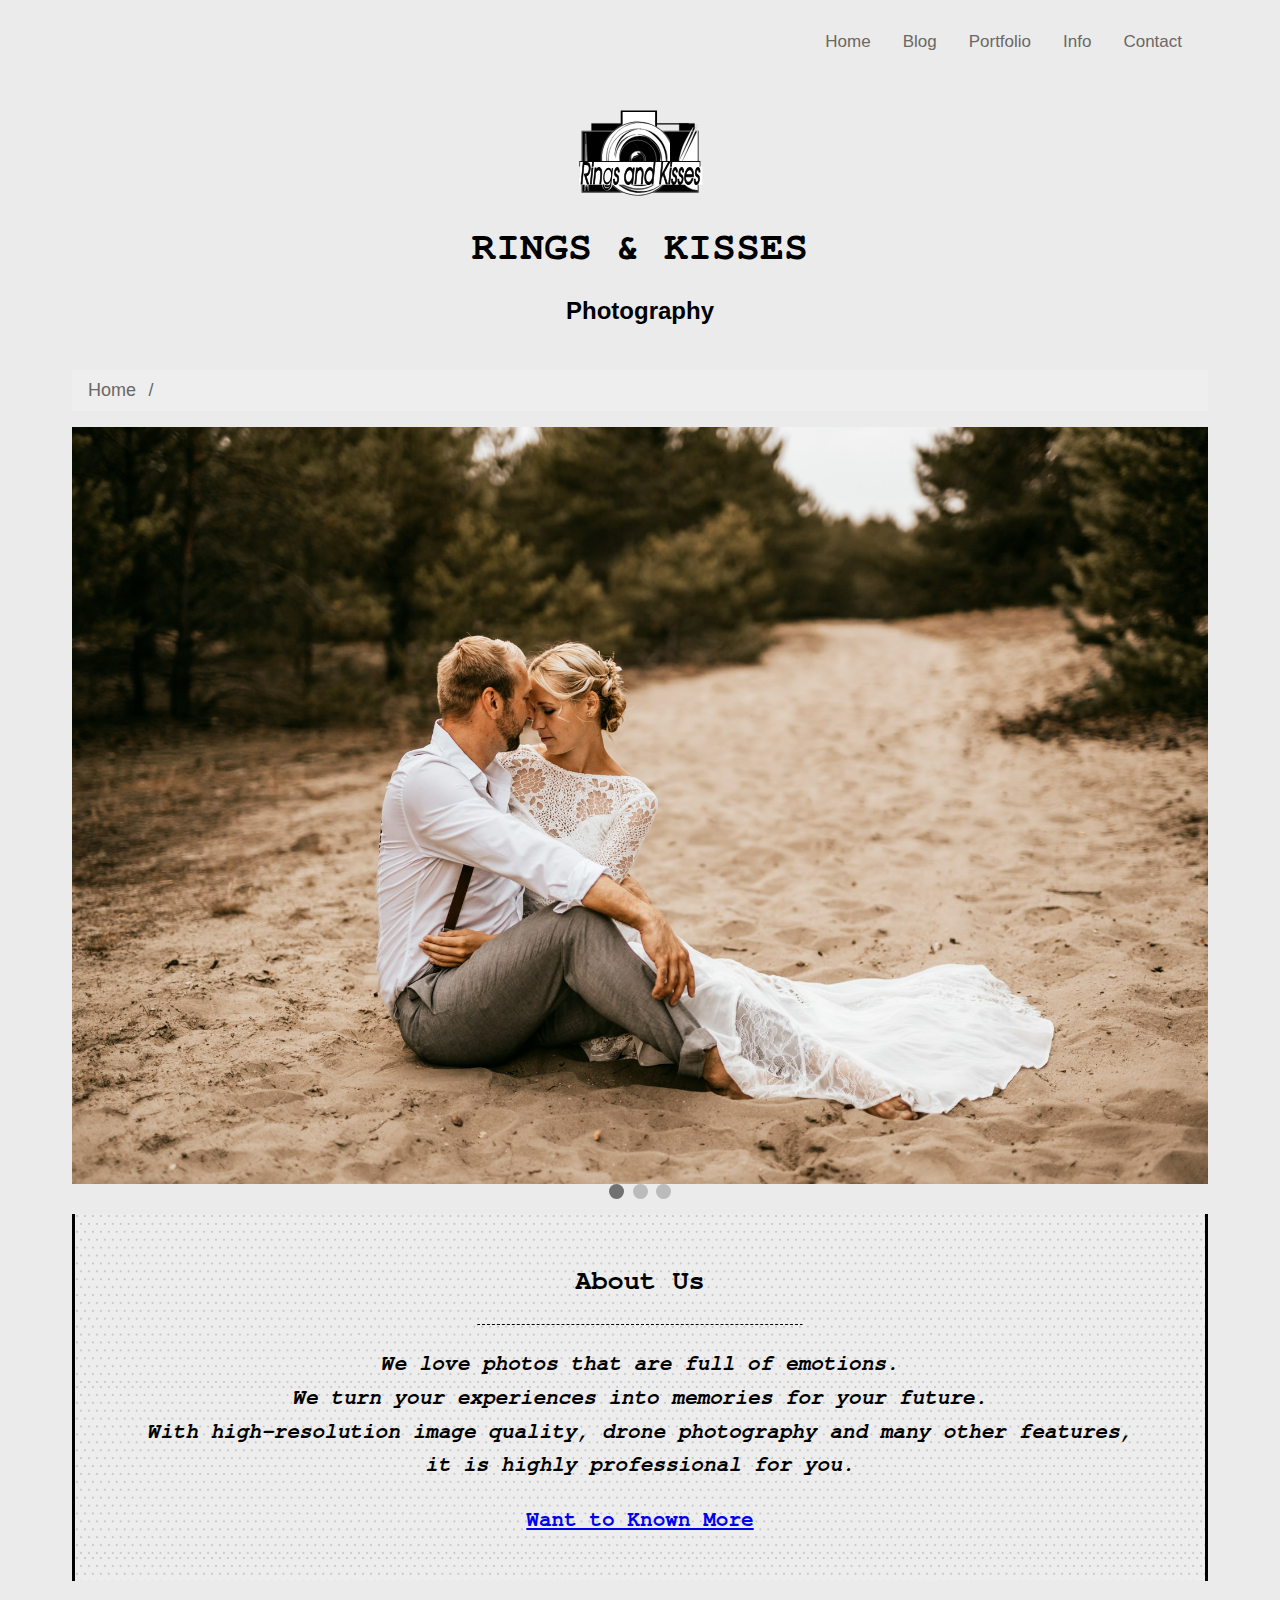
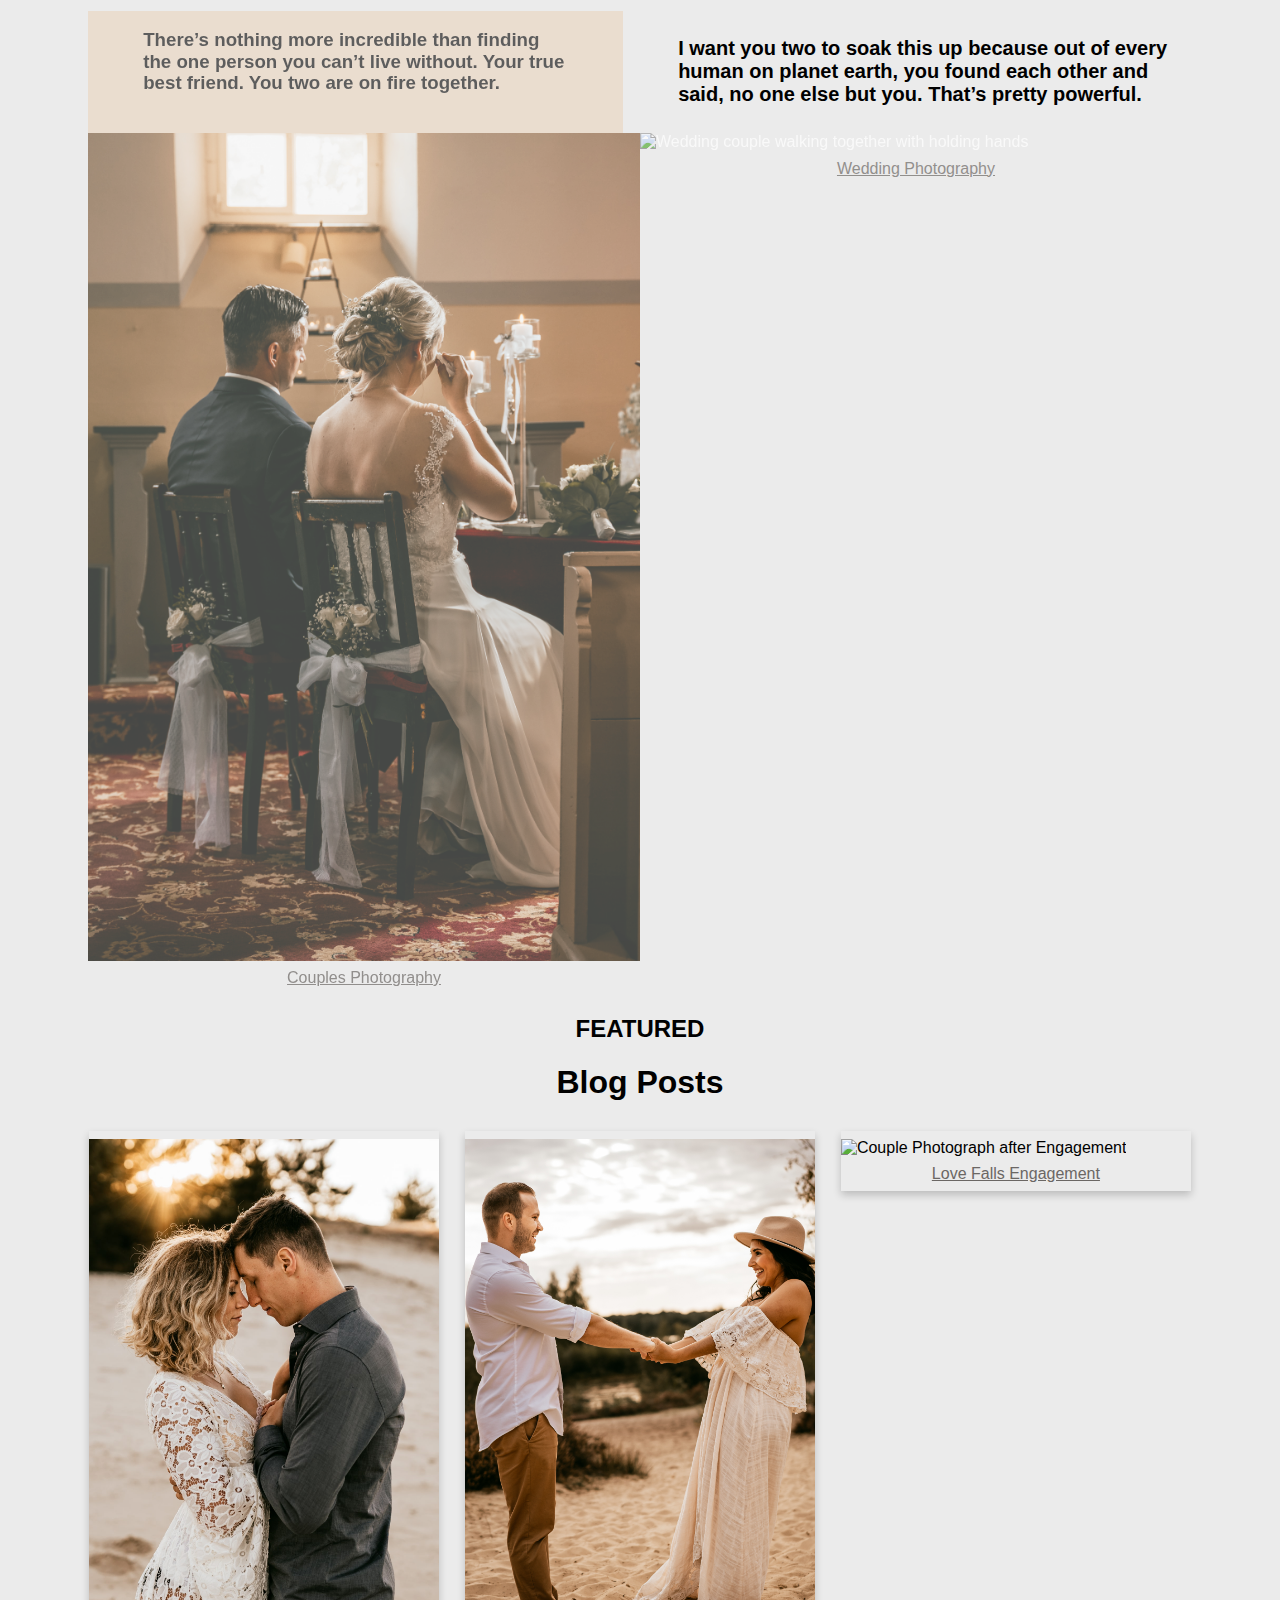
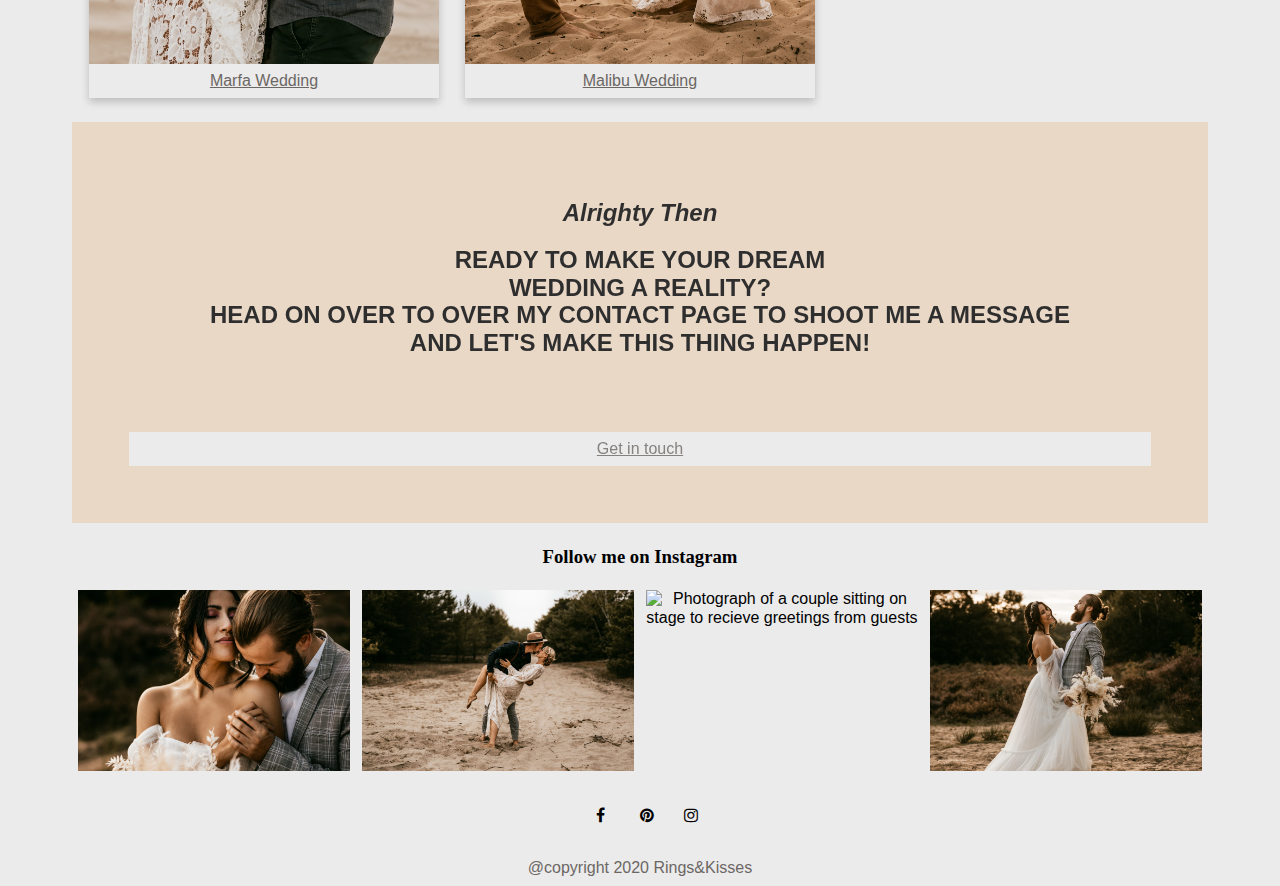
==== docs/index.html @ 9e011f21 "Update: index.html colour contrast aligned for AAA" ====
<!DOCTYPE html>
<html xmlns="http://www.w3.org/1999/xhtml" xmlns="http://www.w3.org/1999/html" xml:lang="en" lang="en">
<head>
    <title>Rings & Kisses - Capturing Photography for Weddings, Couples and Special Moments</title>
    <meta charset="UTF-8">
    <meta name="description" content="Rings & Kisses provide a high quality photographer service to capture weddings and special life moments.">
    <meta name="viewport" content="width=device-width, initial-scale=1">
    <link rel="stylesheet" href="style/style.css">
    <link rel="preconnect" href="https://fonts.gstatic.com">
    <link rel="stylesheet" href="https://cdnjs.cloudflare.com/ajax/libs/font-awesome/4.7.0/css/font-awesome.min.css">
    <link href="https://fonts.googleapis.com/css2?family=Dorsa&family=Satisfy&display=swap" rel="stylesheet">
    <script  type="text/javascript" src="scripts/script.js"></script>
    <link rel="apple-touch-icon" sizes="180x180" href="apple-touch-icon.png">
    <link rel="icon" type="image/png" sizes="32x32" href="favicon-32x32.png">
    <link rel="icon" type="image/png" sizes="16x16" href="favicon-16x16.png">
    <link rel="manifest" href="site.webmanifest">
    <meta name="msapplication-TileColor" content="#da532c">
    <meta name="theme-color" content="#ffffff">

</head>
<body>
<header>
    <nav id="nav" role="navigation">
        <ul class="top-nav" id="top-nav">
            <li><a href="javascript:void(0);" style="font-size:15px;" class="icon" onclick="myFunction()">&#9776;</a></li>
            <li><a href="index.html">Home</a></li>
            <li><a href="blog.html">Blog</a></li>
            <li><a href="portfolio.html" aria-haspopup="true">Portfolio</a>
                <ul class="dropdown">
                    <li><a href="wedding.html">Wedding Photography</a></li>
                    <li><a href="couple.html">Couples Photography</a></li>
                </ul>
            </li>
            <li><a href="#" aria-haspopup="true">Info</a>
                <ul class="dropdown">
                    <li><a href="about.html">About Us</a></li>
                    <li><a href="pricing.xhtml">Pricing</a></li>
                </ul>
            </li>
            <li><a href="contact.html" aria-haspopup="true">Contact</a>
                <ul class="dropdown" aria-label="submenu">
                    <li><a href="inquiry.html">Inquiry</a></li>
                    <li><a href="imprint.html">Imprint</a></li>
                </ul>
            </li>
        </ul>
    </nav>
    <div class="banner">
        <img src="images/logo.svg" alt="ringsandkisses logo" width="120" height="90">
            <h1>RINGS & KISSES</h1>
            <h2>Photography</h2>
    </div>
        </header>	
		
		  <ul class="breadcrumb">
  <li><a href="index.html">Home</a></li>
  <li></li>
  </ul> 
		
<div class="slideshow-container">
<div class="mySlides fade">
  <img src="images/slideshow/1.jpg" alt="Photograph of a couple sitting on a beach" style="width:100%" />
  <div class="text"></div>
</div>

<div class="mySlides fade">
  <img src="images/slideshow/2.jpg" alt="Photograph of a couple playing in romantic manner" style="width:100%" />
  <div class="text"></div>
</div>

<div class="mySlides fade">
  <img src="images/slideshow/3.jpg" alt="Happy photograph of a couple spending a time on a beach" style="width:100%" />
  <div class="text"></div>
</div>

</div>

<div style="text-align:center">
  <span class="dot"></span> 
  <span class="dot"></span> 
  <span class="dot"></span> 
</div>

    <div class="about-section">
        <h2>About Us</h2>
        <hr class="new2">
        <h3><em>We love photos that are full of emotions. <br/>
            We turn your experiences into memories for your future. <br/>
            With high-resolution image quality,
            drone photography and many other features, <br/>
            it is highly professional for you.</em></h3>
			<h3><a href="about.html">Want to Known More</a></h3>
    </div>

    <div class="container">
            <div class="item-h">
                <h3>There’s nothing more incredible than finding the one
				person you can’t live without. Your true best friend. You 
				two are on fire together.</h3>
            </div>

            <div class="item-i">
                <h4> I want you two to soak this up because out of every
				human on planet earth, you found each other and said, 
				no one else but you. That’s pretty powerful.</h4>
            </div>
     </div>

    <div class="container">
            <div class="item-b">
                    <img src="images/post09.jpg" alt="Newly wed couple sitting on dinner table" style="width:100%" />
					 <a class="button" href="couple.html">Couples Photography</a>
                </div>
            <div class="item-c">
                    <img src="images/post06.jpg" alt="Wedding couple walking together with holding hands" style="width:100%" />
					 <a class="button" href="wedding.html">Wedding Photography</a>
            </div>
    </div>
    

    <div class="post">
        <h2 >FEATURED</h2>
        <h1 >Blog Posts</h1>
<div class="row">
  <div class="column">
    <div class="card">
      <img src="images/couple5/post10.jpg" alt="Photograph of couple in Marfa Wedding" style="width:100%" />
      <div class="container">
       <a class="button" href="blog.html">Marfa Wedding</a>
      </div>
    </div>
  </div>

  <div class="column">
    <div class="card">
      <img src="images/couple2/post15-5.jpg" alt="Couple standing on a sand with holding hands." style="width:100%" />
      <div class="container">
        <a class="button" href="blog.html">Malibu Wedding</a>
      </div>
    </div>
  </div>
  
  <div class="column">
    <div class="card">
      <img src="images/wed_couple1/post03-3.jpg" alt="Couple Photograph after Engagement" style="width:100%" />
      <div class="container">
       <a class="button" href="blog.html">Love Falls Engagement</a>
      </div>
    </div>
  </div>
</div>

    </div>


     <div class="item-d">
            <h2> <em>Alrighty Then </em></h2>
            <h2 > READY TO MAKE YOUR DREAM <br/>WEDDING A REALITY? <br/> HEAD ON OVER TO OVER MY CONTACT PAGE TO SHOOT ME A MESSAGE <br/>AND LET'S MAKE THIS THING HAPPEN!</h2>
            <br/><br/><br/>
           <a class="button" href="inquiry.html" >Get in touch </a>
      </div>

<footer>
    <h3 id="text3" >Follow me on Instagram</h3>
    <div class="responsive">
        <div class="gallery">
            <img src="images/gallery/TF-web-DSC07641.jpg" alt="Romance between newly married couple" width="600" height="400">
        </div>
    </div>

    <div class="responsive">
        <div class="gallery">
            <img src="images/gallery/post05-1.jpg" alt="Groom is holding a bride and kisses on a beach" width="600" height="400">
        </div>
    </div>

    <div class="responsive">
        <div class="gallery">
            <img src="images/gallery/post11.jpg" alt="Photograph of a couple sitting on stage to recieve greetings from guests" width="600" height="400">
        </div>
    </div>

    <div class="responsive">
        <div class="gallery">
            <img src="images/gallery/TF-web-DSC07487.jpg" alt="Photograph of a newly married couple standing on a beach with flowers in grooms hand " width="600" height="400">
        </div>
    </div>
    <div class="clearfix"></div>
        <p>
            <a class="fa fa-facebook"></a>
            <a class="fa fa-pinterest"></a>
            <a class="fa fa-instagram"></a>
        </p>
		<div class="copyright">
 <a href="privacy.html">@copyright 2020 Rings&amp;Kisses</a>
</div>
</footer>
<script>
    let slideIndex = 0;
    showSlides();
</script>
</body>
</html>
---- docs/style/style.css ----
* {
    box-sizing: border-box;
}

/* Style the body */
body {
    font-family: 'Playfair Display', serif;
    background-color:#ebebeb;
    padding-left: 4em;
    padding-right: 4em;
    line-height: 1.15;
}

/* Breadcrumb */

ul.breadcrumb {
  padding: 10px 16px;
  list-style: none;
  background-color: #eee;
}
ul.breadcrumb li {
  display: inline;
  font-size: 18px;
}
ul.breadcrumb li+li:before {
  padding: 8px;
  color: #6b6764;
  content: "/\00a0";
}
ul.breadcrumb li a {
  color: #6b6764;
  text-decoration: none;
}
ul.breadcrumb li a:hover {
  color: black;
  text-decoration: underline;
}


/* Navigtion */

nav a {
    color: #6b6764;
    text-decoration: none;
}


.top-nav {
    background-color: transparent;
    color: black;
    list-style: none;
    margin: 0;
    padding-left: 0;
}
.top-nav {
    float: right;
}
.top-nav li {
    display: block;
    color: #6b6764;
    text-align: center;
    padding: 14px 16px;
    text-decoration: none;
    font-size: 17px;
    margin: 0;
    float: left;
    transition-duration: 0.5s;
    overflow: hidden;
}

nav ul li:hover,
nav ul li:focus-within {
    background-color: lightgray;
    color: black;
    cursor: pointer;
}
nav a:hover,
nav a:focus-within {
    color: inherit;
    cursor: pointer;
}

nav li:focus-within a {
    color: inherit;
    outline: none;
}

.dropdown {
    overflow: hidden;
    display: none;
    transition: all 0.5s ease;
    position: absolute;
    background-color:#ebebeb;
    min-width: 160px;
    box-shadow: 0 8px 16px 0 rgba(0,0,0,0.2);
    padding: 0;
    z-index: 1;
    margin-top: 14px;
}


.top-nav li:hover > ul,
.top-nav li:focus-within > ul,
.dropdown li:hover,
.dropdown li:focus {
    visibility: visible;
    display: block;
}

.dropdown li {
    clear: both;
    width: 100%;
}


a.icon {
    float: right;
    display: none;
}

@media screen and (max-width: 600px) {
    .top-nav li:not(:first-child), .dropdown  {
    display: none;

  }
   .top-nav a.icon {
    display: block;
  }
}

@media screen and (max-width: 600px) {
    .top-nav.responsive li:first-child {
        float: right;
        width: auto;
    }
    .top-nav.responsive {
        display: block;
        position: center;
        width: 100%;
    }

    .top-nav.responsive .icon {
        display: flex;
        float: right;
        top: 0;
    }

    .top-nav.responsive {
        visibility: visible;
        margin-bottom: 20%;
    }

    .top-nav.responsive li .dropdown,
    .top-nav.responsive li {
        visibility: visible;
        left: 0;
        width: 100%;
        position: relative;
    }

    .top-nav.responsive li,
    .top-nav.responsive .dropdown li:focus,
    .top-nav.responsive .dropdown li:focus-within {
        display: block;
    }

    .top-nav.responsive li ul.dropdown li {
        display: block;
        flex-wrap: wrap;
        flex-flow: column;
        width: 100%;
    }

    nav {
        margin-bottom: 25px;
        padding-bottom: 20px;
    }


    header .banner {
        display: block;
    }

}

/* Header/logo Title */
header {
    background-repeat: no-repeat;
    background-size: cover;
    padding: 10px;
    text-align: center;
    color: black;
}
.banner{
    margin-top: 8%;
    display: block;
    flex-flow: column;
    align-content: center;
    overflow: visible;
}
.banner img{
    display: block;
    margin-left: auto;
    margin-right: auto;
    width: 100%;
}
/* Header/Blog Title */
.header {
  padding: 10px;
  font-size: 25px;
  text-align: center;
  background-color:#ead4be;
	opacity:0.3;
}

#text{
    position: relative;
    padding: 20px;
    font-family: Georgia, serif;
}

#text1{
    position: relative;
}

#text2{
    position: relative;
    padding:10px;
    font-family: 'Courier New', monospace;
    line-height: 1.6;
}

#text3{
    position: relative;
    font-family: Georgia, serif;
    line-height: 1.6;
	 color:black;
    text-align:center;
}


/* Increase the font size of the heading */
header h1 {
    font-size: 40px;
    font-family: FreeMono, monospace;
}

header h3 {
    font-family: Georgia, serif;
}


/* slideshow */

* {box-sizing: border-box;}
body {font-family: Verdana, sans-serif;}
.mySlides {display: none;}
img {vertical-align: middle;}

/* Slideshow container */
.slideshow-container {
  max-width: 100%;
  position: relative;
  margin: auto;
}

/* Caption text */
.text {
  color: #f2f2f2;
  font-size: 15px;
  padding: 8px 12px;
  position: absolute;
  bottom: 8px;
  width: 100%;
  text-align: center;
}

/* Number text (1/3 etc) */
.numbertext {
  color: #f2f2f2;
  font-size: 12px;
  padding: 8px 12px;
  position: absolute;
  top: 0;
}

/* The dots/bullets/indicators */
.dot {
  height: 15px;
  width: 15px;
  margin: 0 2px;
  background-color: #bbb;
  border-radius: 50%;
  display: inline-block;
  transition: background-color 0.6s ease;
}

.active {
  background-color: #717171;
}

/* Fading animation */
.fade {
  -webkit-animation-name: fade;
  -webkit-animation-duration: 1.5s;
  animation-name: fade;
  animation-duration: 1.5s;
}

@-webkit-keyframes fade {
  from {opacity: .4} 
  to {opacity: 1}
}

@keyframes fade {
  from {opacity: .4} 
  to {opacity: 1}
}

/* On smaller screens, decrease text size */
@media only screen and (max-width: 300px) {
  .text {font-size: 11px}
}

/* --------*/
.about-section {
    margin-top:10px;
    text-align: center;
    color: black;
    font-family: FreeMono, monospace;
    align-content: space-evenly;
    position: relative;
    line-height: 1.6;
    font-size:18px;
    border-right-style: solid;
    border-left-style: solid;
    padding:2%;
    margin-bottom:30px;
}
.about-section::after {
    content: "";
    background-image: url("../images/dots.jpg");
    background-repeat: repeat;
    width: 100%;
    height: 100%;
    opacity: 0.2;
    top: 0;
    left: 0;
    bottom: 0;
    right: 0;
    position: absolute;
    z-index: -1;
}
hr.new2 {
    border-top: 1px dashed black;
    width:30%;
}
.about-section h1{
    font-family: 'Courier New', monospace;
    font-size:60px;
}


.about{
    text-align: center;
    color: black;
    font-family: FreeMono, monospace;
	align-content: space-evenly;
     position: relative;
	  line-height: 1.6;
	  font-size:18px;
	  border-right-style: solid;
	  border-left-style: solid;
	   background-repeat:no-repeat;
	   opacity:0.3;
	   padding:20px;
	   margin-bottom:30px;
}
.about h1{
	 font-family: 'Courier New', monospace;
	 font-size:60px;
}


/* --------*/

.container{
    padding:2%;
    display: flex;
    position: relative;
    max-width: 100%;
}

.item-h{
    position:relative;
    padding-left:5%;
    padding-right:5%;
    background-color:#ead4be;
	opacity:0.6;
	color: black;
}

.item-i{
    position:relative;
    padding-left:5%;
    font-size:20px;
	color: black;
}

.item-b {
    opacity:70%;
    background-size: 100%;
    width:100%;
	color:white;
}

.item-c {
    opacity:70%;
    background-size: 100%;
    width:100%;
	color:white;
}

.item-b .btn {
  position: relative;
  top:-10%;
  left: 50%;
  transform: translate(-50%, -50%);
  -ms-transform: translate(-50%, -50%);
  background-color: transparent;
  color: white;
  font-size: 16px;
  padding: 12px 28px;
  border: none;
  cursor: pointer;
  border-radius: 5px;
  text-align: center;
}

.item-c .btn {
  position: relative;
  top:-10%;
  left: 50%;
  transform: translate(-50%, -50%);
  -ms-transform: translate(-50%, -50%);
  background-color: transparent;
  color: #ebebeb;
  font-size: 16px;
  padding: 12px 28px;
  border: none;
  cursor: pointer;
  border-radius: 5px;
  text-align: center;
}

.container .btn:hover {
  background-color: black;
}

/* ---POST-----*/
.post h1{
	text-align:center;
}

.post h2{
	text-align:center;
}

.column {
  float: left;
  width: 33.3%;
  margin-bottom: 16px;
  padding: 0 8px;
}

/* Create two unequal columns that floats next to each other */
/* Left column */
.leftcolumn {   
  float: left;
  width: 75%;
}

/* Right column */
.rightcolumn {
  float: left;
  width: 25%;
  padding-left: 20px;
}

.column-a {
  float: left;
  width: 50%;
  margin-bottom: 16px;
  padding: 0 8px;
}

/* full column */
.fullcolumn {
  float: left;
  width: 100%;
  padding-left: 20px;
}


.card {
  box-shadow: 0 4px 8px 0 rgba(0, 0, 0, 0.2);
  margin: 8px;
}

/* Add a card effect for articles */
.card-a {
   background-color: transparent;
   padding: 20px;
   text-align:center;
}
.container {
  padding: 0 16px;
}

.container::after, .row::after {
  content: "";
  clear: both;
  display: table;
}
/* Clear floats after the columns */
.row:after {
  content: "";
  display: table;
  clear: both;
}
.button {
  border: none;
  outline: 0;
  display: inline-block;
  padding: 8px;
  color: #6b6764;
  background-color: #ebebeb;
  text-align: center;
  cursor: pointer;
  width: 100%;
}

.button:hover {
  background-color: black;
  color:white
}
a .button:focus,
a .button:visited{
    background-color: black;
    color: white;
}

@media screen and (max-width: 650px) {
  .column {
    width: 100%;
    display: block;
  }
}
/* Responsive layout - when the screen is less than 800px wide, make the two columns stack on top of each other instead of next to each other */
@media screen and (max-width: 800px) {
  .leftcolumn, .rightcolumn {   
    width: 100%;
    padding: 0;
  }
}

/* -----Conatct section---*/
.item-d{
    color:black;
    position:relative;
    padding: 5%;
    opacity: 0.8;
    background-color:#ead4be;
    width:100%;
    justify-content:center;
    max-width: 100%;
}
.item-d h2 {
	text-align:center;
}
.item-d .btn {
    position: relative;
    top: 50%;
	left:50%;
    transform: translate(-50%, -50%);
    -ms-transform: translate(-50%, -50%);
    background-color: #ebebeb;
    color: white;
    padding: 12px 24px;
    border: none;
    cursor: pointer;
    border-radius: 5px;
    text-align: center;
}

.item-d .btn:hover {
    background-color: transparent;
}

/* --------*/


div.gallery {
    --border: 1px solid #ccc;
}


div.gallery img {
    width: 100%;
    height: auto;
}

div.desc {
    padding: 15px;
    text-align: center;
}

* {
    box-sizing: border-box;
}

.responsive {
    padding: 0 6px;
    float: left;
    width: 24.99999%;
}

@media only screen and (max-width: 700px) {
    .responsive {
        width: 49.99999%;
        margin: 6px 0;
    }
}

@media only screen and (max-width: 500px) {
    .responsive {
        width: 100%;
    }
}

.clearfix:after {
    content: "";
    display: table;
    clear: both;
}

footer {
    text-align: center;
    color: black;
}

.fa {
    padding: 20px;
    font-size: 30px;
    width: 20px;
    text-align: center;
    text-decoration: none;
}

.fa:hover {
    opacity: 0.7;
}

.fa-facebook {
    color: black;
}

.fa-instagram {
    color: black;
}

.fa-pinterest {
    color: black;
}

/* --------*/

/* pricing */
/* Pricing box main display settings  */

.pricing-box-container {
    display: flex;
    justify-content: center;
    flex-wrap: wrap;
}

h5,h6, .pricing-box-container p{
    text-align: center;
}
h5{
}

.pricing-box {
    flex: 1;
    padding: 0 15px 15px;
    margin: 2%;
    min-width: 200px;
    max-width: 250px;
    border-color: transparent;
    z-index: 1;
}
.pricing-box:nth-child(4n+1) {
    background-image: linear-gradient(#ffffff, #e5b2a0) ;
}

.pricing-box:nth-child(4n+2), .price:nth-child(4n+2){
    background-image: linear-gradient(#ffffff, #e5e3e3);
}
.pricing-box:nth-child(4n+3) {
    background-image: linear-gradient(#ffffff, #fdddaf);
}
.pricing-box:nth-child(4n+4) {
    background-image: linear-gradient(#ffffff, #f8cecd);
}
.pricing-box h5 {
    text-transform: uppercase;
}
.pricing-box h6 {
    text-transform: uppercase;
    font-weight: bold;
    font-size: 1rem;
}

.price {
    margin: 24px 0;
    font-size: 36px;
    font-weight: 900;
    color: black;
}

.price sub, .price sup {
    font-size: 16px;
    font-weight: 100;
}

.features-list {
    padding: 0;
    list-style-type: none;
}

.features-list li {
    font-weight: 100;
    padding: 12px 0;
}

.features-list li:not(:last-of-type) {
    border-bottom: 1px solid rgba(0, 0, 0, 0.1);
}
.btn-primary:hover {
    box-shadow: 0 2px 15px 0 rgba(0,0,0,0.5);
    transform: translateY(-3px);
}

.pricing-box-bg-image {
    background-size: cover;
    background-position: center center;
    color: #ffffff;
}

.pricing-box-bg-image .features-list li {
    border-bottom-color: rgba(255, 255, 255, 1);
}

.pricing-box-bg-image .btn-primary {
    background-color: #ffffff;
    color: #000;
}
.inquiry-main{
    display: flex;
    flex-wrap: wrap;
    flex-direction: row;
    width: 100%;
    padding: 2px;
    margin: 2px;
    justify-content: center;
    align-content: space-evenly;
}
.inquiry-form{
    flex-direction: column;
    width: 40%;
    padding: 20px;
}
.inquiry-img img .column{
    padding: 0;
    width: 100%;
    height: 100%;
}
@media screen and (max-width: 700px) {
    .inquiry-img img .column{width: 70%;
        flex: fit-content}
    .inquiry-form { width: fit-content;
        height: 30%}
}

input, textarea{
    font-family: inherit;
    box-shadow: none !important;
    border: none;
    width: 100%;
    border-bottom: black solid 1px;
    background-color: inherit;
    text-align: left;
}

.inquiry-main button {
    background-color: inherit;
    border: solid darkgray 1px;
}
.form-control {
    text-align: left;
}
.copyright {
   position: relative;
   left: 0;
   bottom: 0;
   width: 100%;
   background-color: transparent;
   color: #6b6764;
   text-align: center;
   text-decoration: none;
}

.copyright a:link, a:visited {
  color: #6b6764;
  text-align: center;
  text-decoration: none;
  display: inline-block;
}

.row {
  display: -ms-flexbox; /* IE10 */
  display: flex;
  -ms-flex-wrap: wrap; /* IE10 */
  flex-wrap: wrap;
  padding: 0 4px;
}

/* Create four equal columns that sits next to each other */
.column {
  -ms-flex: 33.33%; /* IE10 */
  flex: 33.33%;
  max-width: 33.33%;
  padding: 0 5px;
}

.column img {
  margin-top: 8px;
  vertical-align: middle;
  width: 100%;
}

/* Responsive layout - makes a two column-layout instead of four columns */
@media screen and (max-width: 800px) {
  .column {
    -ms-flex: 50%;
    flex: 50%;
    max-width: 50%;
  }
}

/* Responsive layout - makes the two columns stack on top of each other instead of next to each other */
@media screen and (max-width: 600px) {
  .column {
    -ms-flex: 100%;
    flex: 100%;
    max-width: 100%;
  }
}
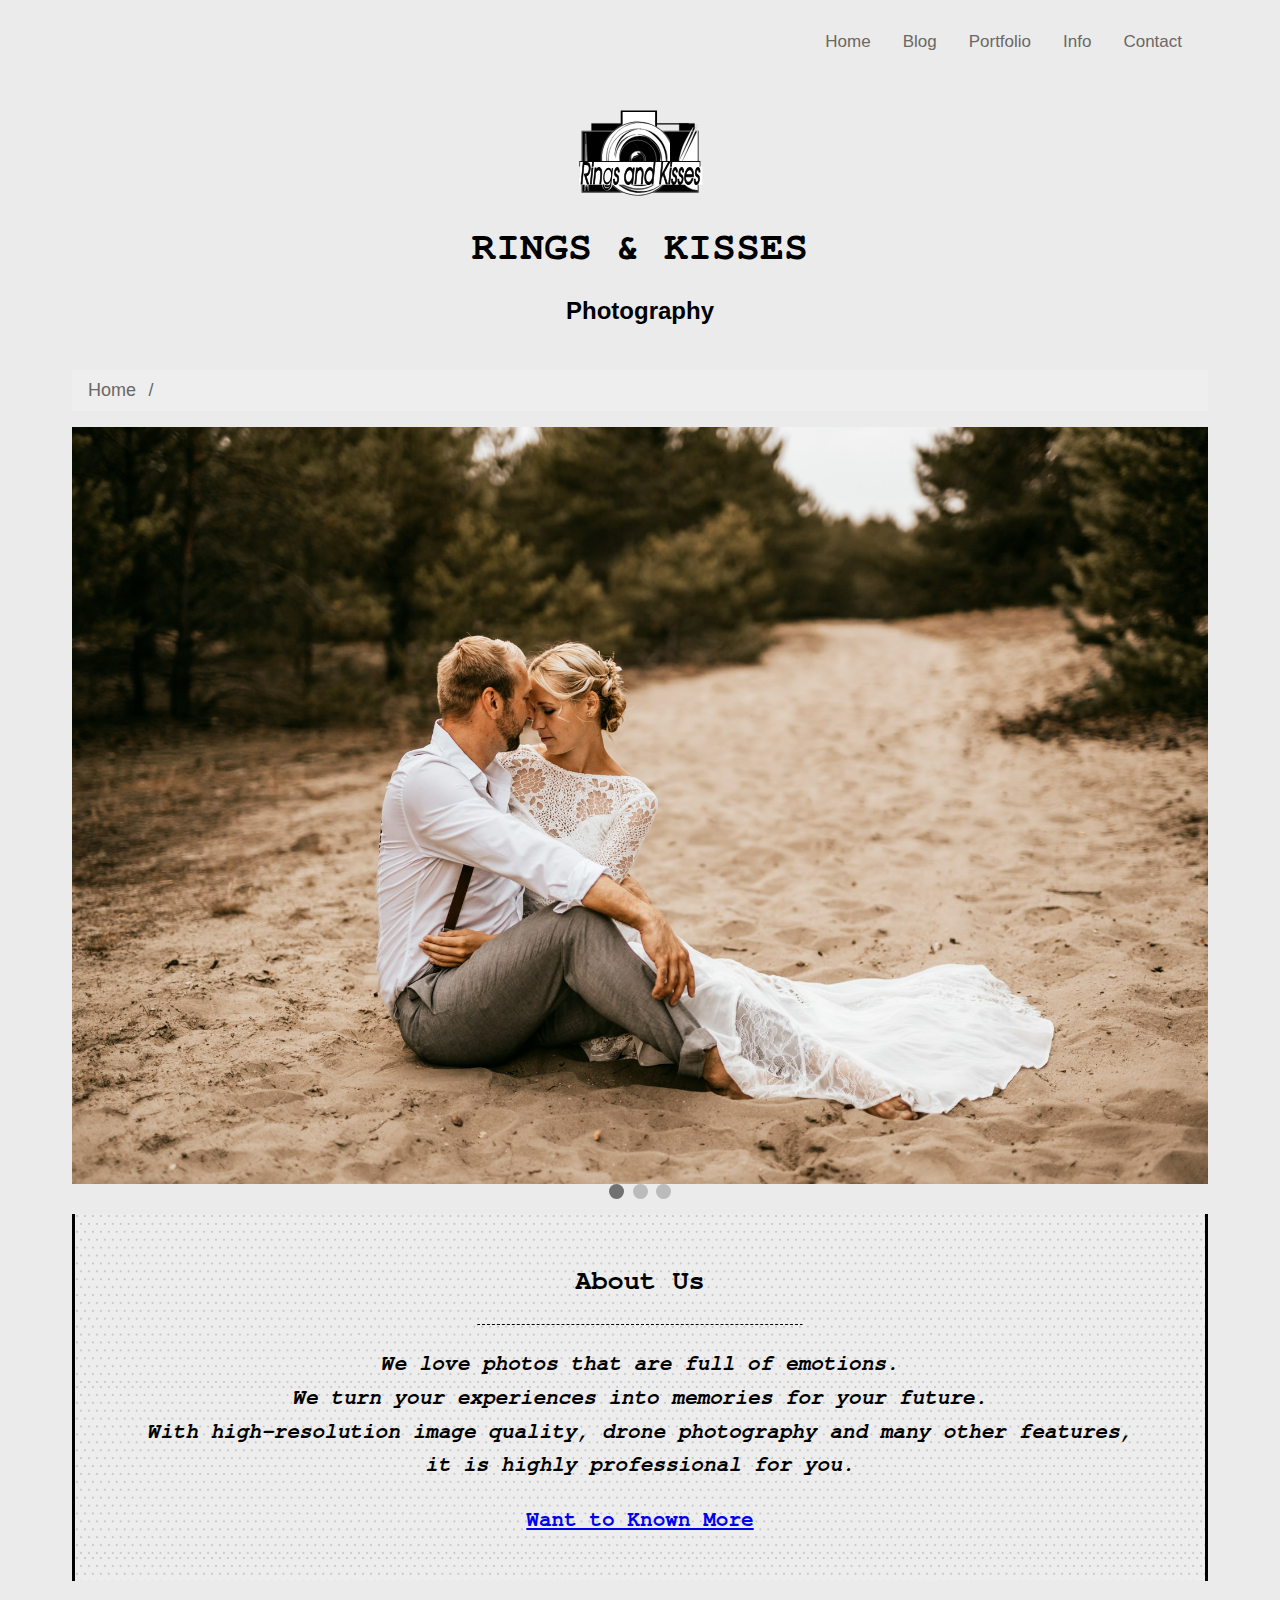
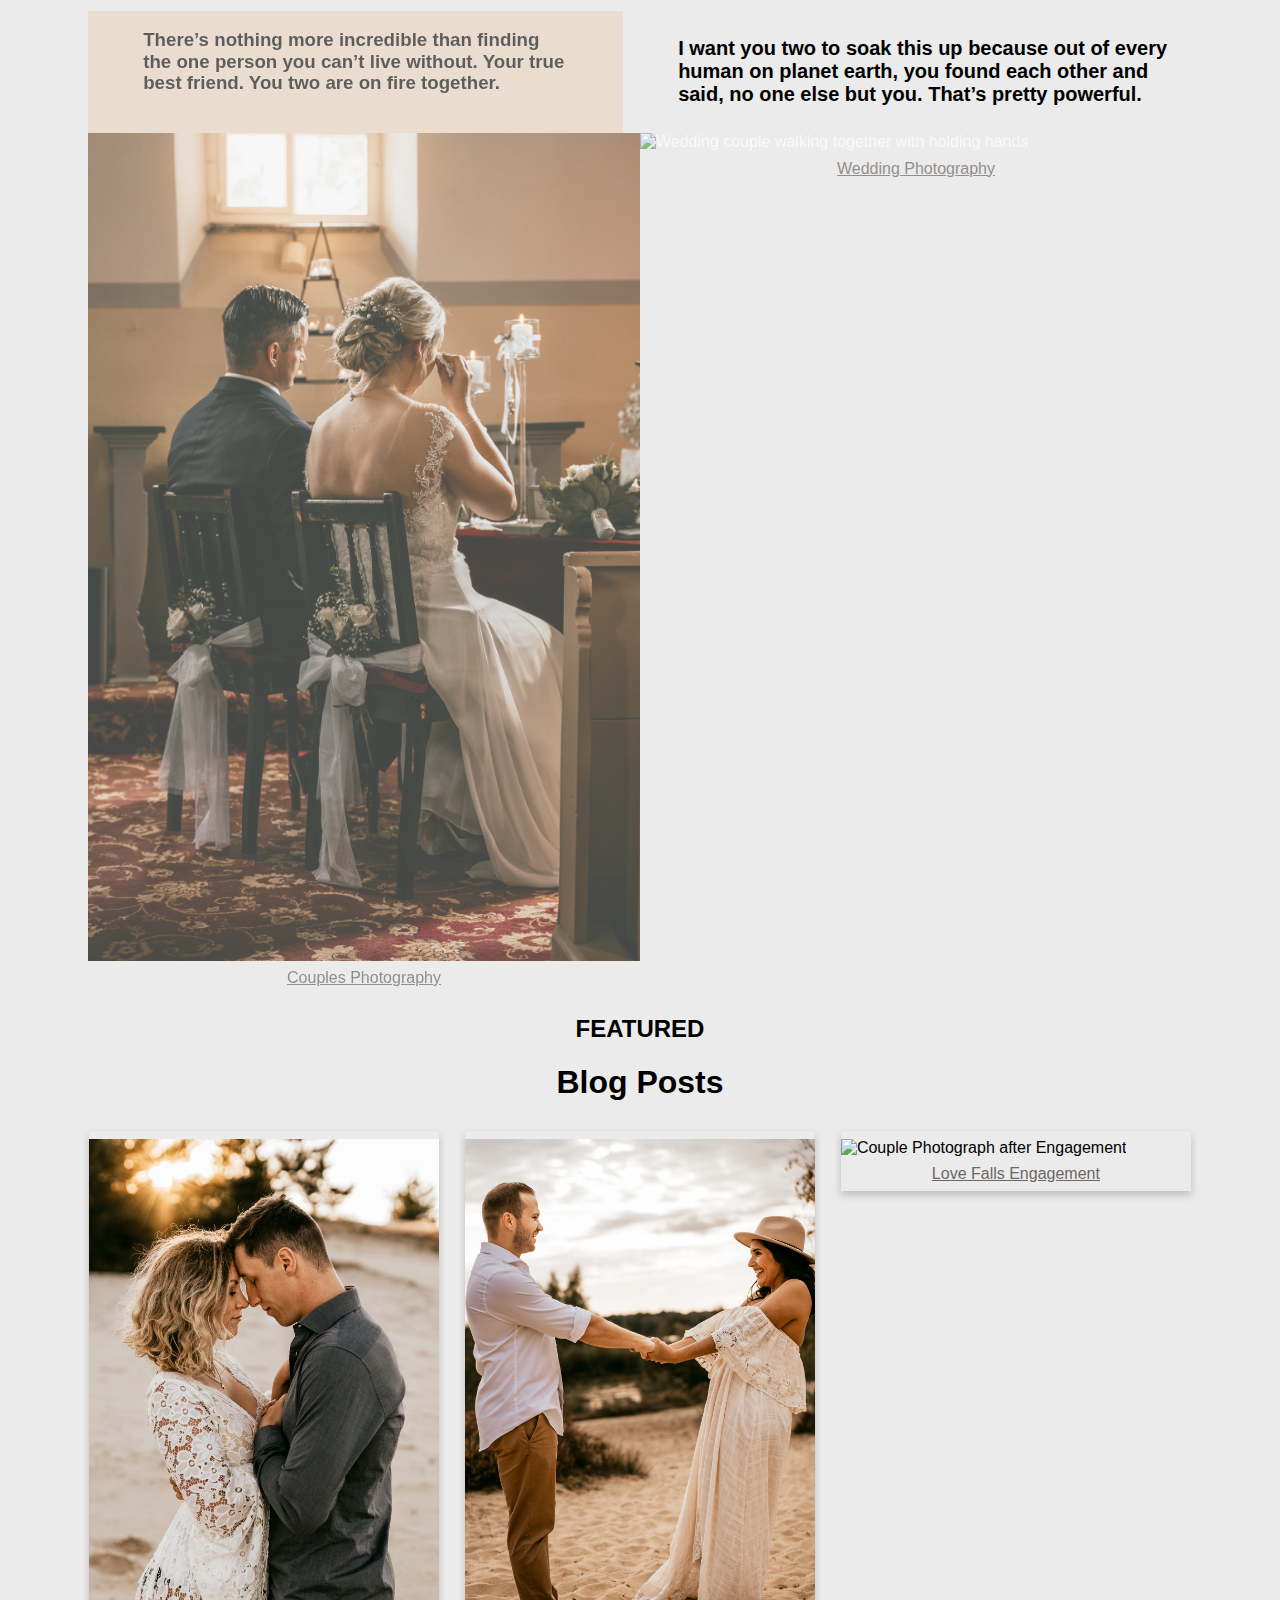
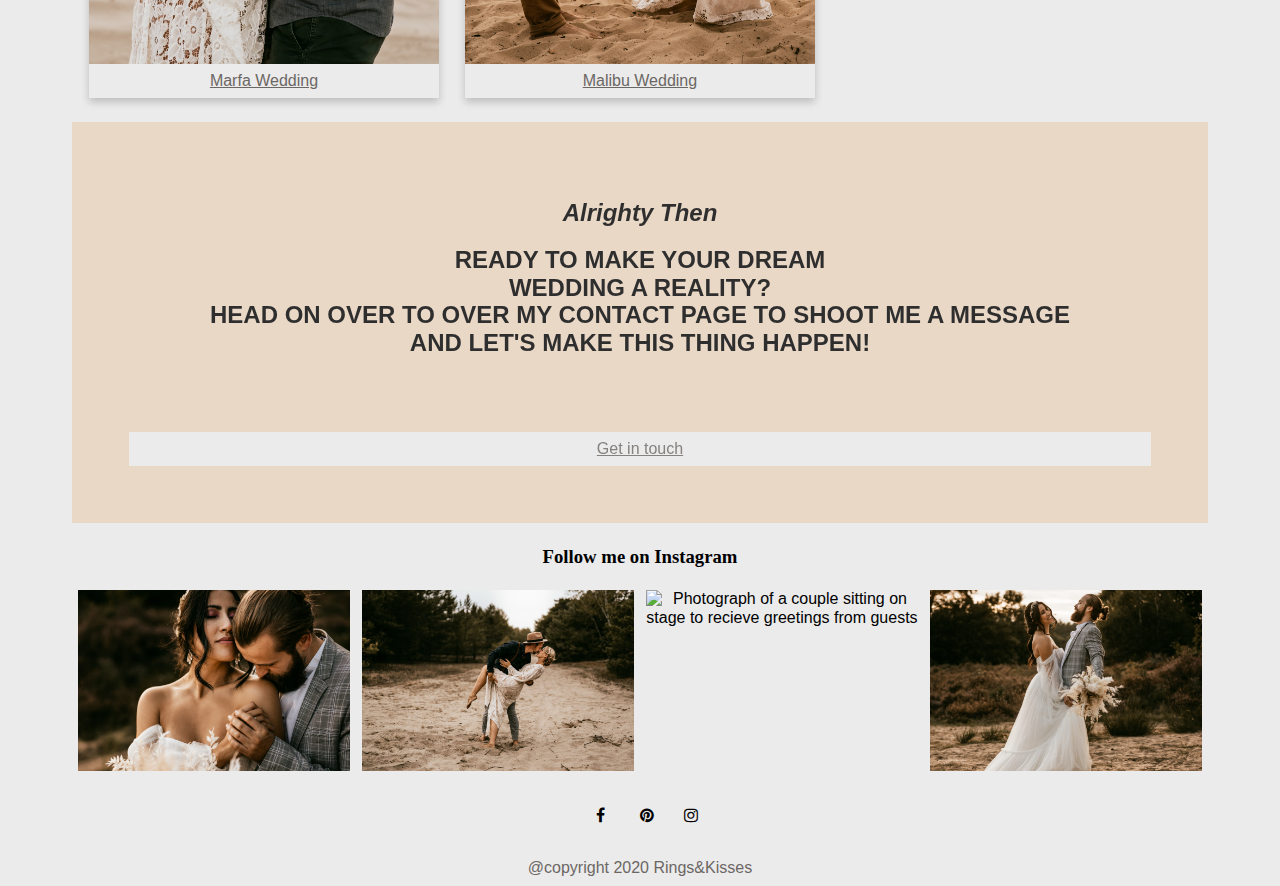
==== commit f67cdd27: "add schema.org" ====
--- a/docs/index.html
+++ b/docs/index.html
@@ -16,7 +16,24 @@
     <link rel="manifest" href="site.webmanifest">
     <meta name="msapplication-TileColor" content="#da532c">
     <meta name="theme-color" content="#ffffff">
-
+    <!-- JSON-LD markup generated by Google Structured Data Markup Helper. -->
+    <script type="application/ld+json">
+        {
+            "@context" : "http://schema.org",
+            "@type" : "LocalBusiness",
+            "name" : "RINGS & KISSES",
+            "image" : "https://it-craftsman.github.io/ringsandkisses/images/logo.svg",
+            "telephone" : [ "+49 2394 96023", "0152 353 63 76" ],
+            "email" : "muster@musteremail.de",
+            "address" : {
+                "@type" : "PostalAddress",
+                "streetAddress" : "Musterstrasse 14 Old Market",
+                "addressLocality" : "Cottbus",
+                "postalCode" : "03046"
+            },
+            "url" : "http://www.ring-kiss-design.de/"
+        }
+    </script>
 </head>
 <body>
 <header>
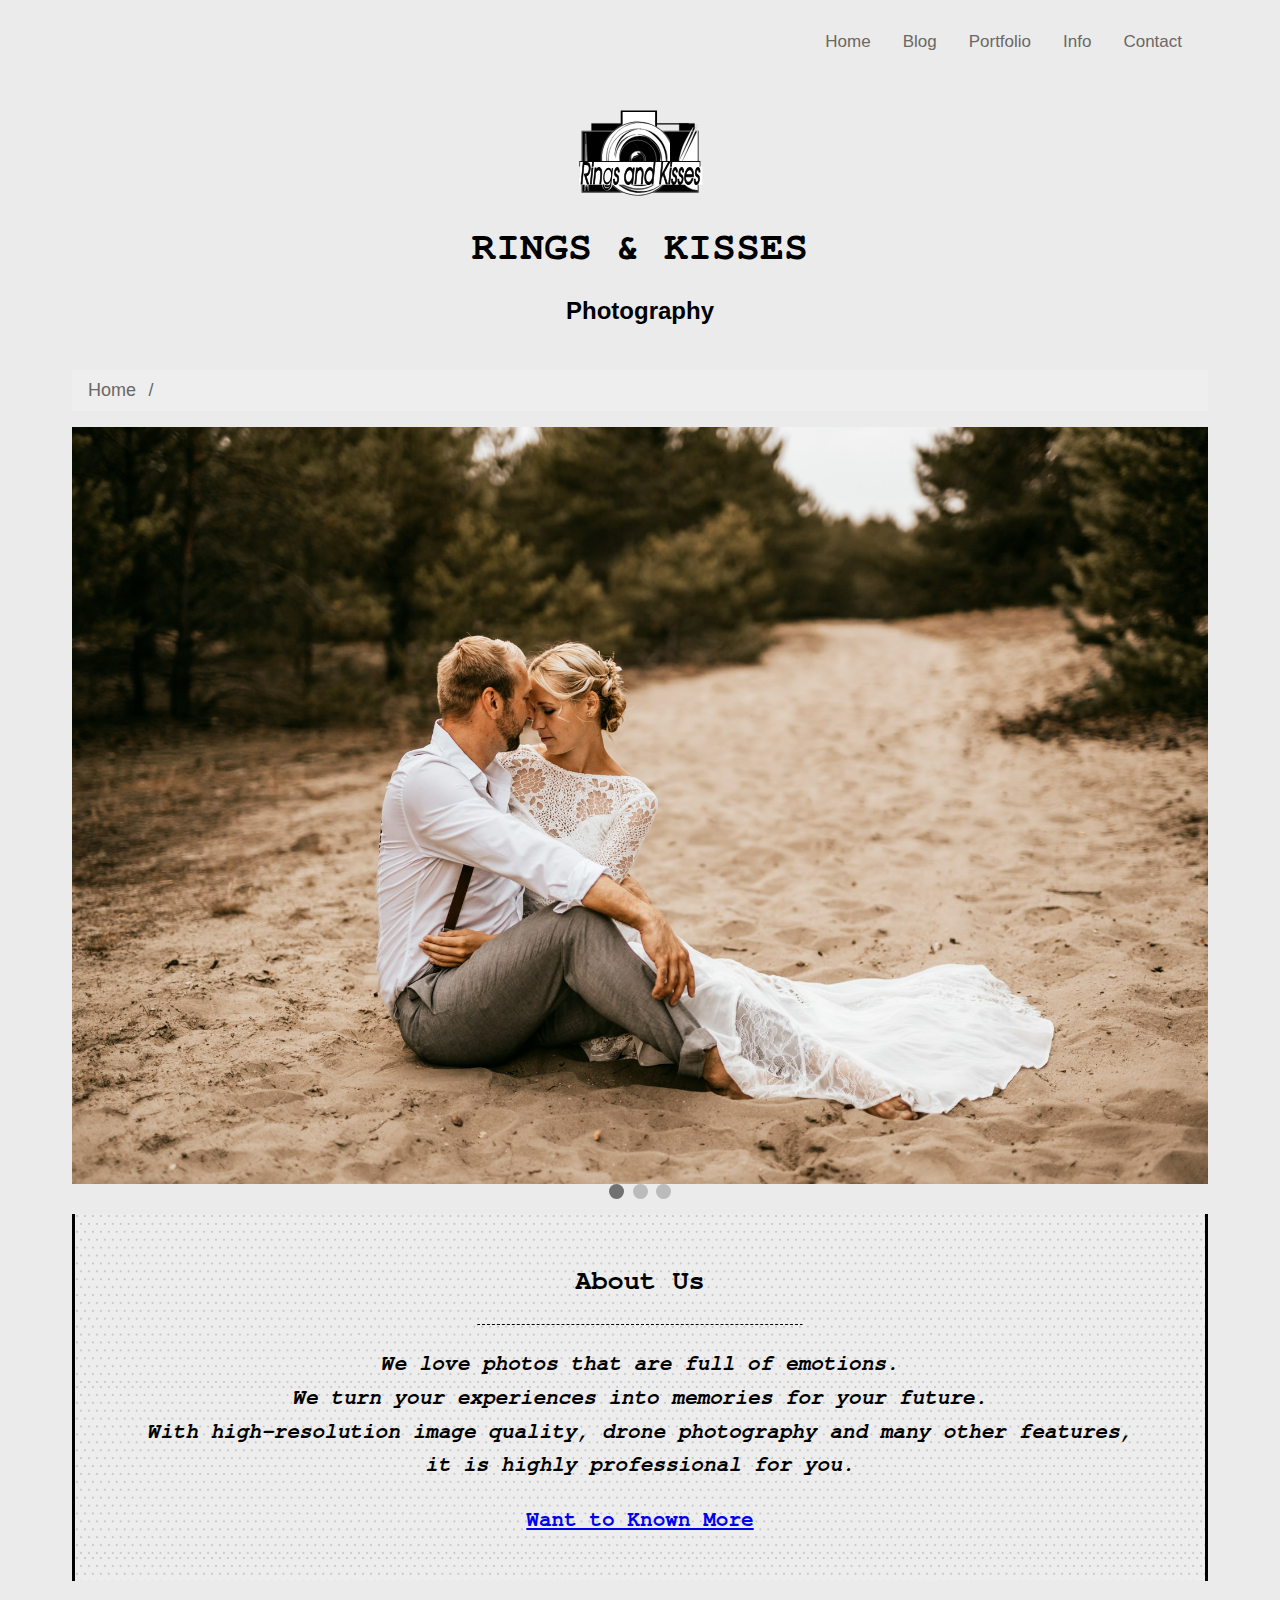
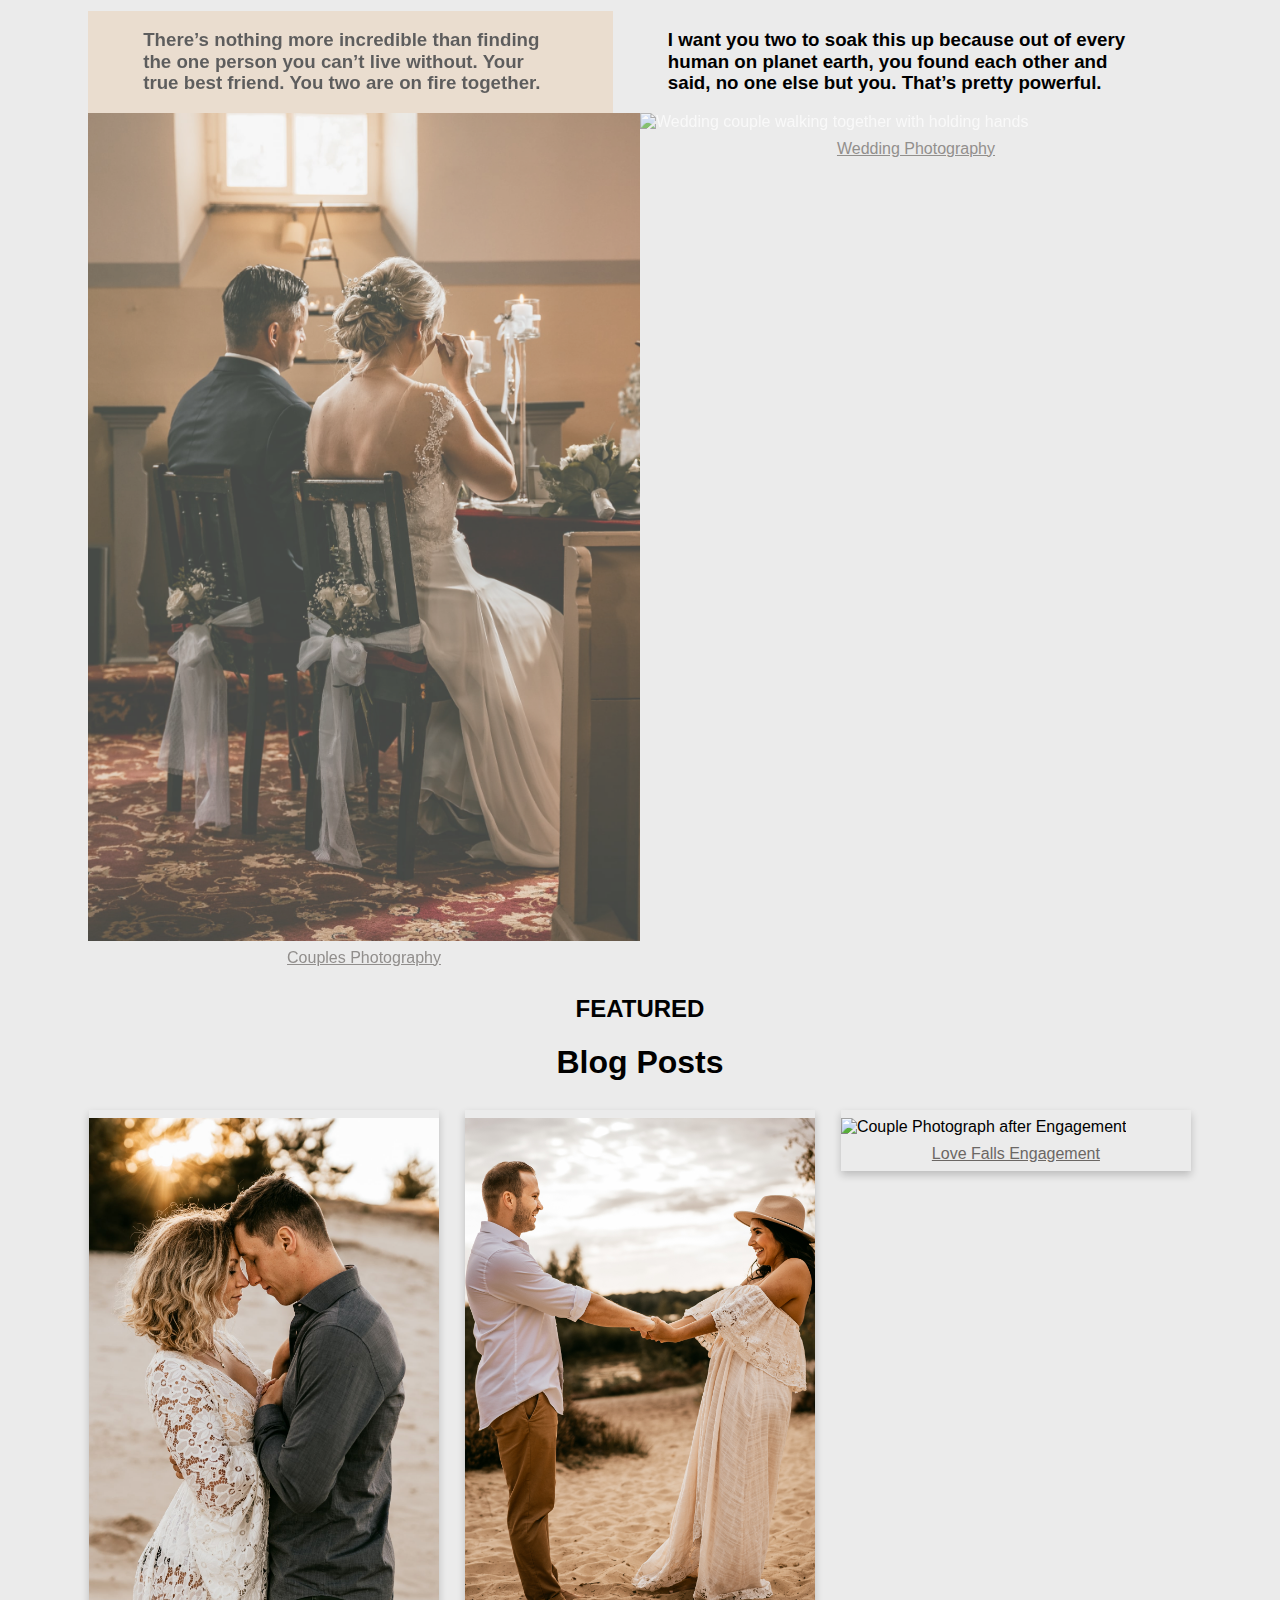
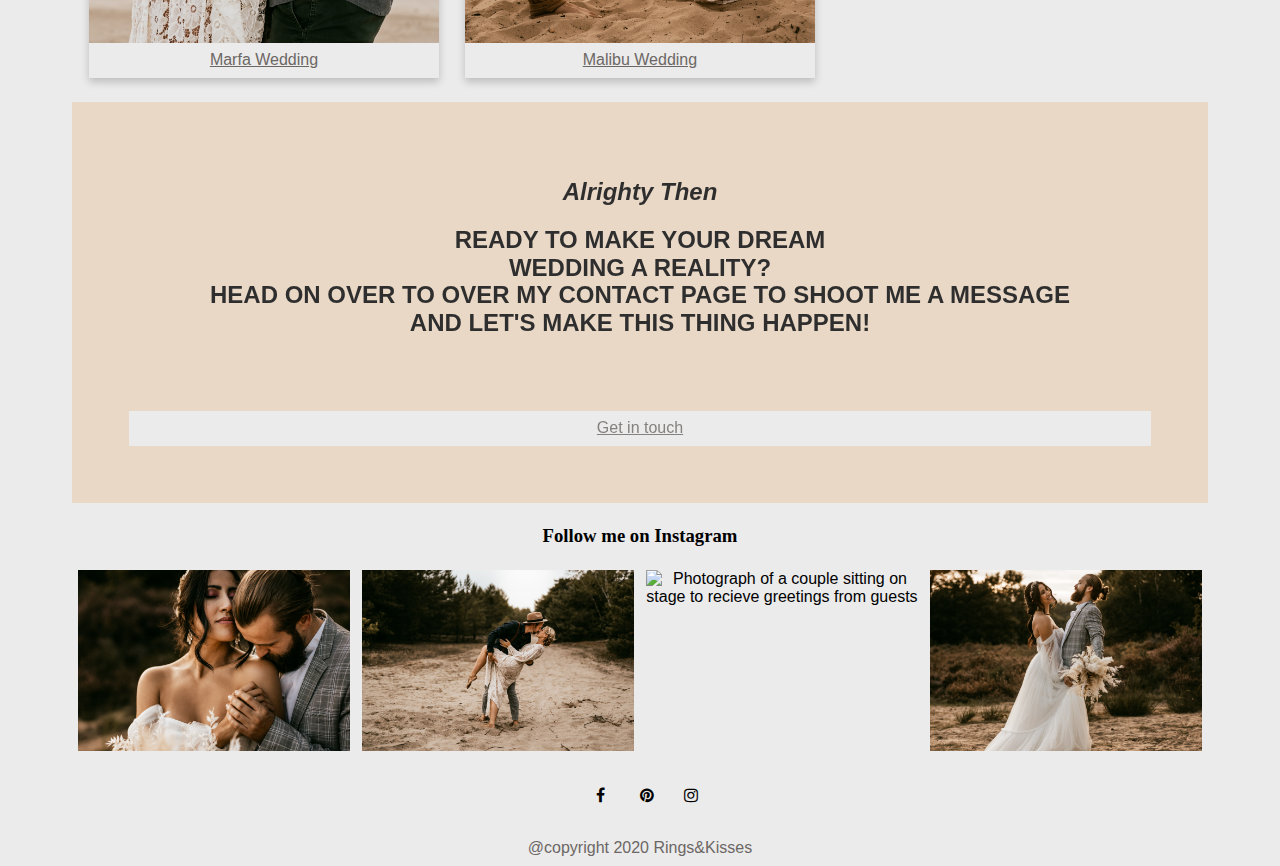
==== commit 2b6fd292: "Updated accessibility colour contrast. - improved focus colours for important links - Added inquiry " ====
--- a/docs/index.html
+++ b/docs/index.html
@@ -18,22 +18,18 @@
     <meta name="theme-color" content="#ffffff">
     <!-- JSON-LD markup generated by Google Structured Data Markup Helper. -->
     <script type="application/ld+json">
-        {
-            "@context" : "http://schema.org",
-            "@type" : "LocalBusiness",
-            "name" : "RINGS & KISSES",
-            "image" : "https://it-craftsman.github.io/ringsandkisses/images/logo.svg",
-            "telephone" : [ "+49 2394 96023", "0152 353 63 76" ],
-            "email" : "muster@musteremail.de",
-            "address" : {
-                "@type" : "PostalAddress",
-                "streetAddress" : "Musterstrasse 14 Old Market",
-                "addressLocality" : "Cottbus",
-                "postalCode" : "03046"
-            },
-            "url" : "http://www.ring-kiss-design.de/"
-        }
-    </script>
+{
+  "@context": "https://schema.org/",
+  "@type": "WebSite",
+  "name": "Rings & Kisses",
+  "url": "http://www.ring-kiss-design.de/",
+  "potentialAction": {
+    "@type": "SearchAction",
+    "target": "https://it-craftsman.github.io/ringsandkisses/portfolio.html{search_term_string}https://it-craftsman.github.io/ringsandkisses/about.html",
+    "query-input": "required name=search_term_string"
+  }
+}
+</script>
 </head>
 <body>
 <header>
@@ -117,9 +113,9 @@
             </div>
 
             <div class="item-i">
-                <h4> I want you two to soak this up because out of every
+                <h3> I want you two to soak this up because out of every
 				human on planet earth, you found each other and said, 
-				no one else but you. That’s pretty powerful.</h4>
+				no one else but you. That’s pretty powerful.</h3>
             </div>
      </div>
 
--- a/docs/style/style.css
+++ b/docs/style/style.css
@@ -74,6 +74,11 @@
     color: black;
     cursor: pointer;
 }
+nav ul li:focus-within {
+    background-color: #717171;
+    color: white;
+    cursor: pointer;
+}
 nav a:hover,
 nav a:focus-within {
     color: inherit;
@@ -210,7 +215,10 @@
   font-size: 25px;
   text-align: center;
   background-color:#ead4be;
-	opacity:0.3;
+	opacity:0.5;
+}
+h2{
+    overflow-wrap: break-word;
 }
 
 #text{
@@ -372,7 +380,7 @@
 	  border-right-style: solid;
 	  border-left-style: solid;
 	   background-repeat:no-repeat;
-	   opacity:0.3;
+	   opacity:0.5;
 	   padding:20px;
 	   margin-bottom:30px;
 }
@@ -403,7 +411,7 @@
 .item-i{
     position:relative;
     padding-left:5%;
-    font-size:20px;
+    padding-right:5%;
 	color: black;
 }
 
@@ -540,13 +548,19 @@
   width: 100%;
 }
 
-.button:hover {
-  background-color: black;
-  color:white
-}
+.button:focus-within
+{
+    background-color: #717171;
+    color:white
+}
+.button:hover{
+    background-color: #6b6764;
+    color:white
+}
+
 a .button:focus,
 a .button:visited{
-    background-color: black;
+    background-color: #6b6764;
     color: white;
 }
 
@@ -767,29 +781,28 @@
 }
 .inquiry-main{
     display: flex;
-    flex-wrap: wrap;
-    flex-direction: row;
+    flex-direction: column;
+    flex-flow: wrap row;
     width: 100%;
     padding: 2px;
     margin: 2px;
     justify-content: center;
-    align-content: space-evenly;
+    align-content: space-between;
 }
 .inquiry-form{
-    flex-direction: column;
-    width: 40%;
     padding: 20px;
-}
-.inquiry-img img .column{
-    padding: 0;
-    width: 100%;
-    height: 100%;
+    width: 25em;
+}
+.inquiry-img img{
 }
 @media screen and (max-width: 700px) {
-    .inquiry-img img .column{width: 70%;
+    .inquiry-img img {
         flex: fit-content}
     .inquiry-form { width: fit-content;
-        height: 30%}
+        padding-left: 20%;
+        height: 300%;
+    flex-grow: 1;}
+
 }
 
 input, textarea{
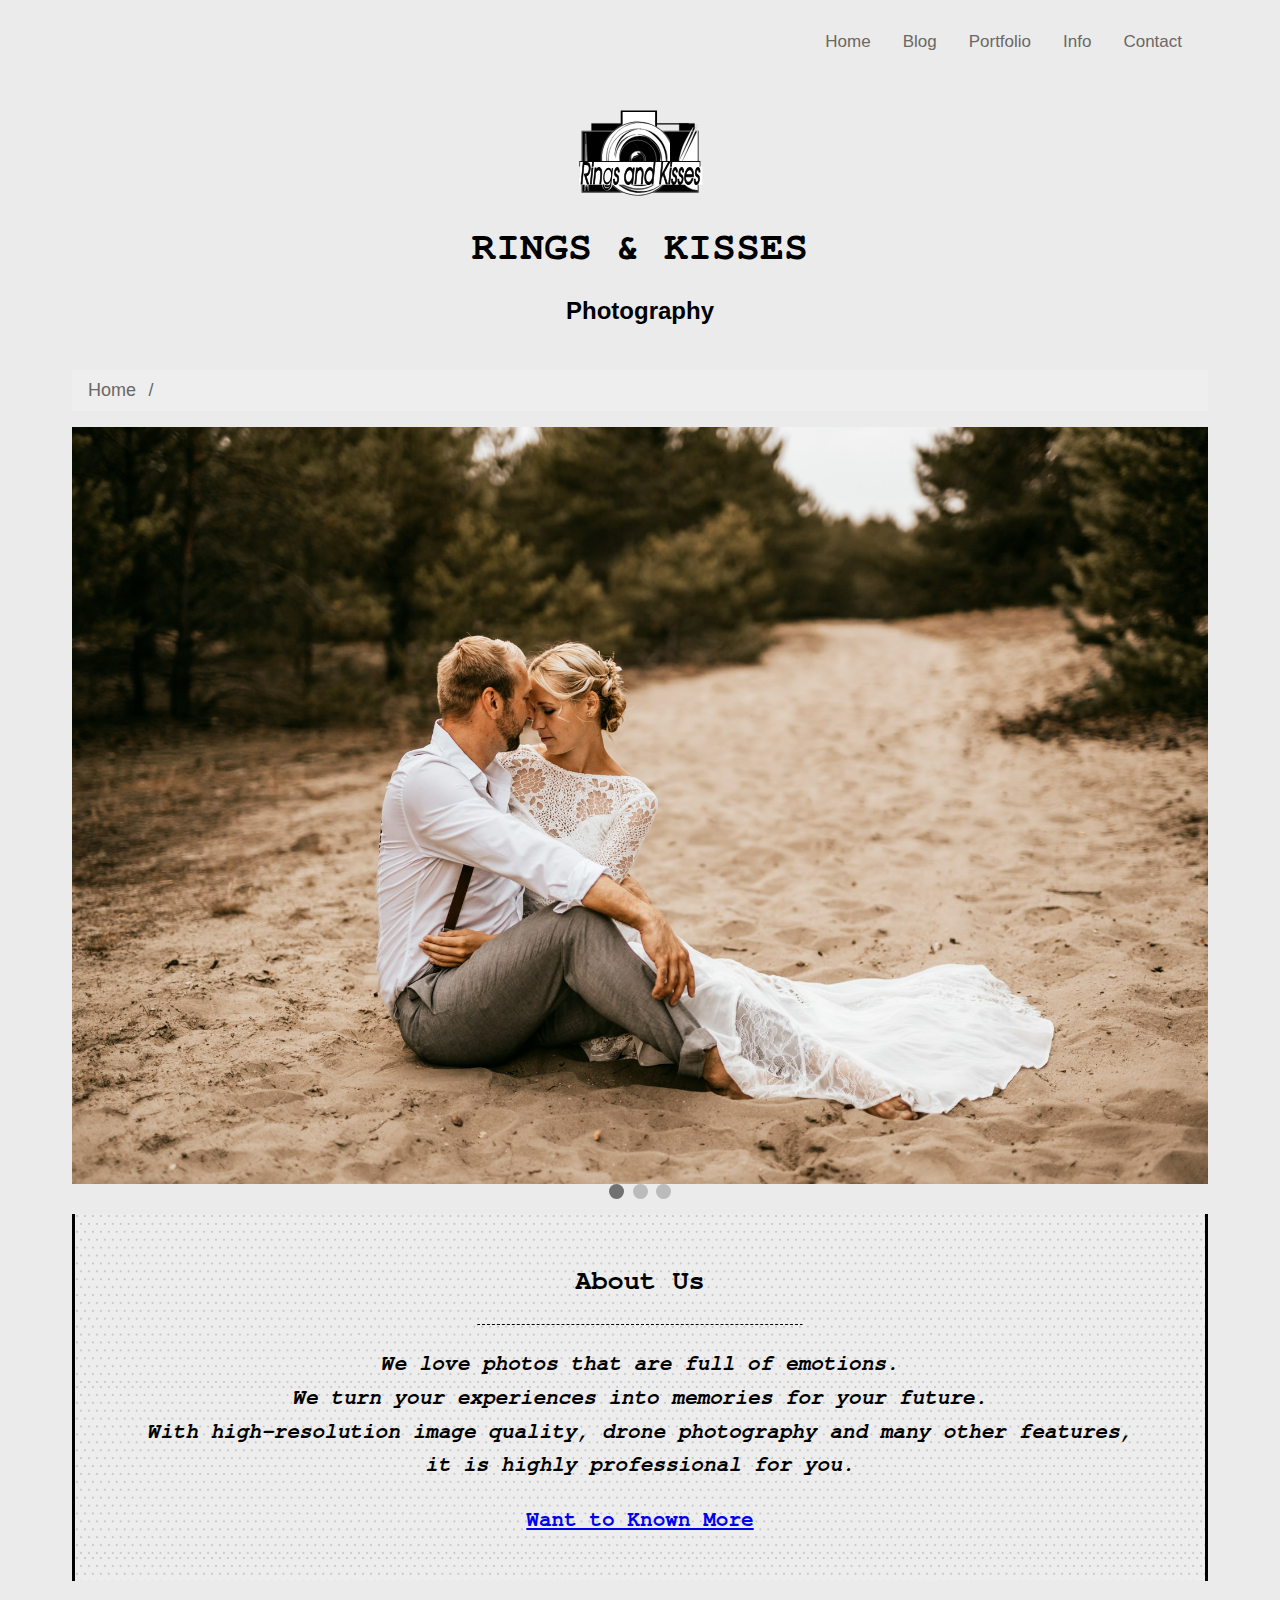
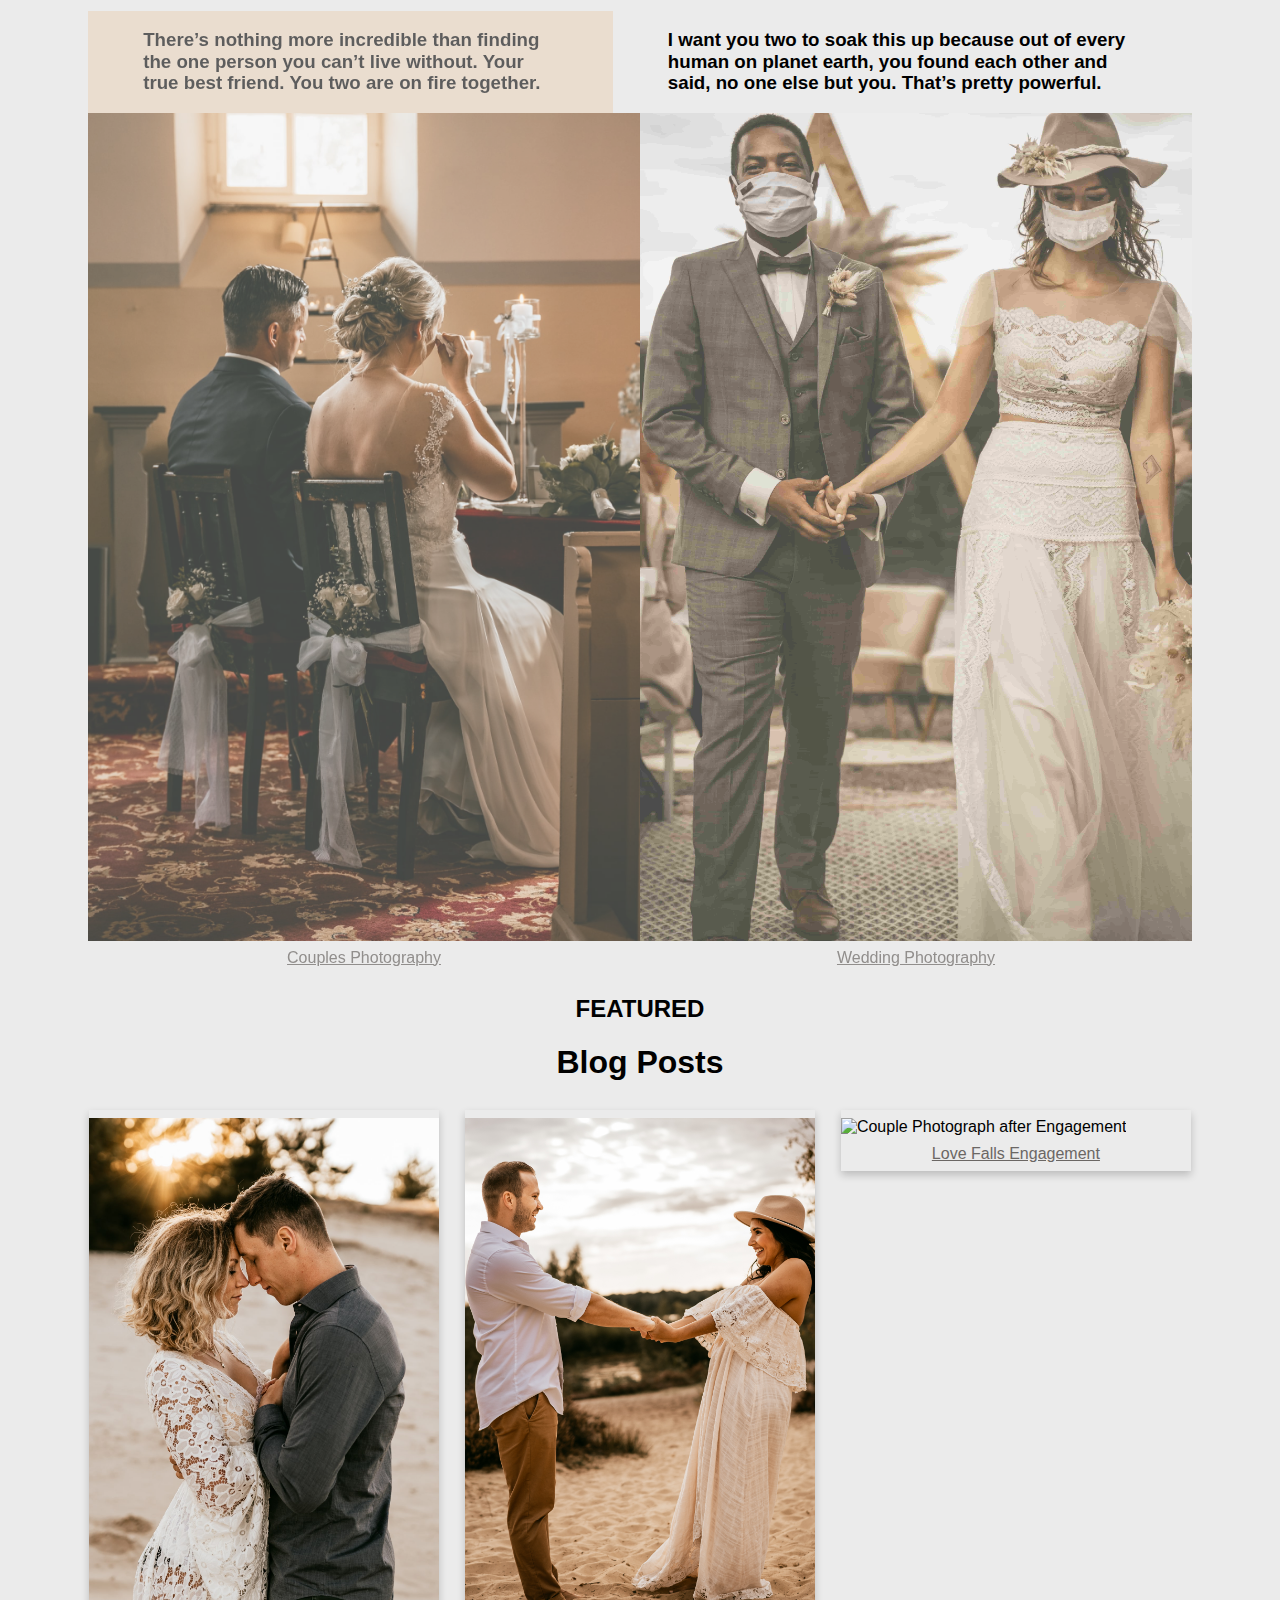
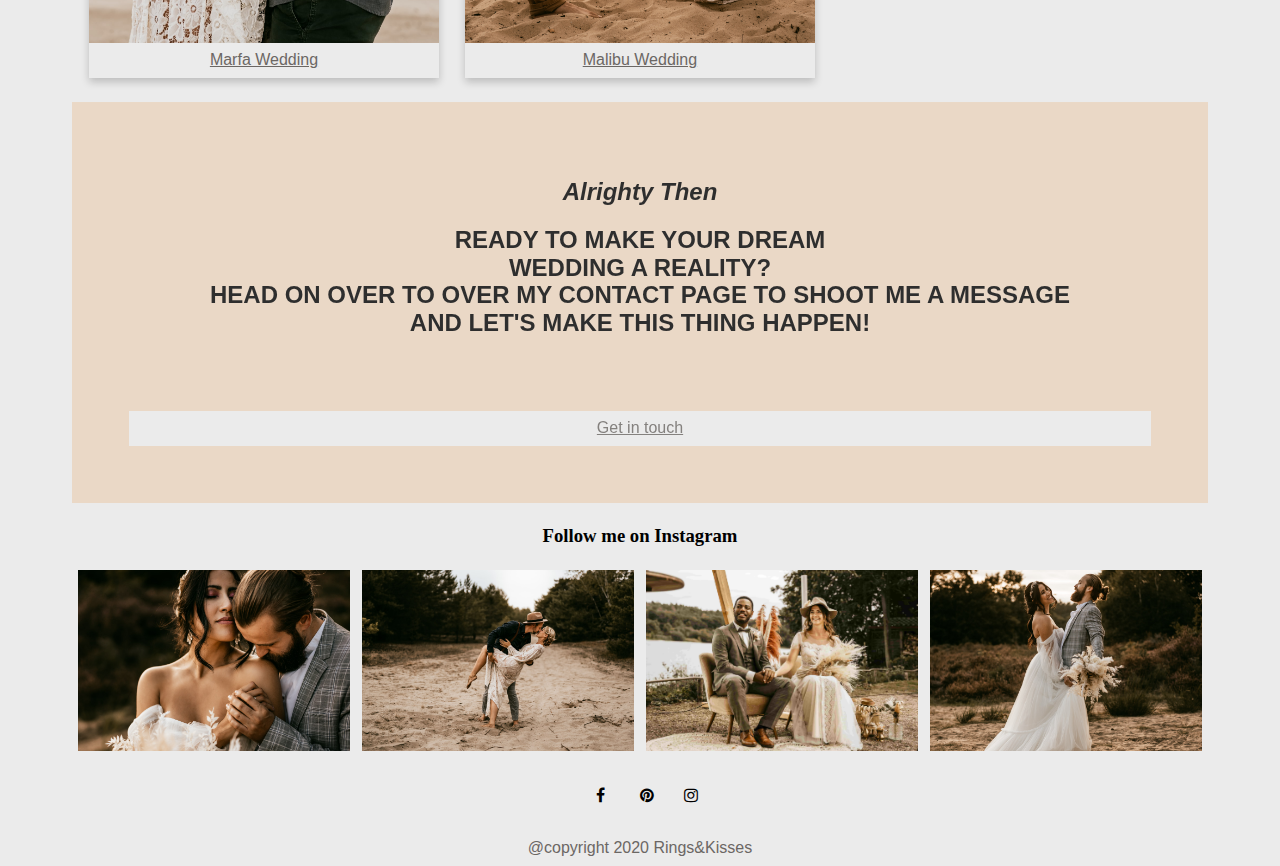
==== commit 967d8fd2: "Small fixes to: navigation, alignment of title text s" ====
--- a/docs/index.html
+++ b/docs/index.html
@@ -1,7 +1,7 @@
 <!DOCTYPE html>
 <html xmlns="http://www.w3.org/1999/xhtml" xmlns="http://www.w3.org/1999/html" xml:lang="en" lang="en">
 <head>
-    <title>Rings & Kisses - Capturing Photography for Weddings, Couples and Special Moments</title>
+    <title>Capturing Photography for Weddings, Couples and Special Moments | Rings&Kisses </title>
     <meta charset="UTF-8">
     <meta name="description" content="Rings & Kisses provide a high quality photographer service to capture weddings and special life moments.">
     <meta name="viewport" content="width=device-width, initial-scale=1">
@@ -50,7 +50,7 @@
                     <li><a href="pricing.xhtml">Pricing</a></li>
                 </ul>
             </li>
-            <li><a href="contact.html" aria-haspopup="true">Contact</a>
+            <li><a href="#" aria-haspopup="true">Contact</a>
                 <ul class="dropdown" aria-label="submenu">
                     <li><a href="inquiry.html">Inquiry</a></li>
                     <li><a href="imprint.html">Imprint</a></li>
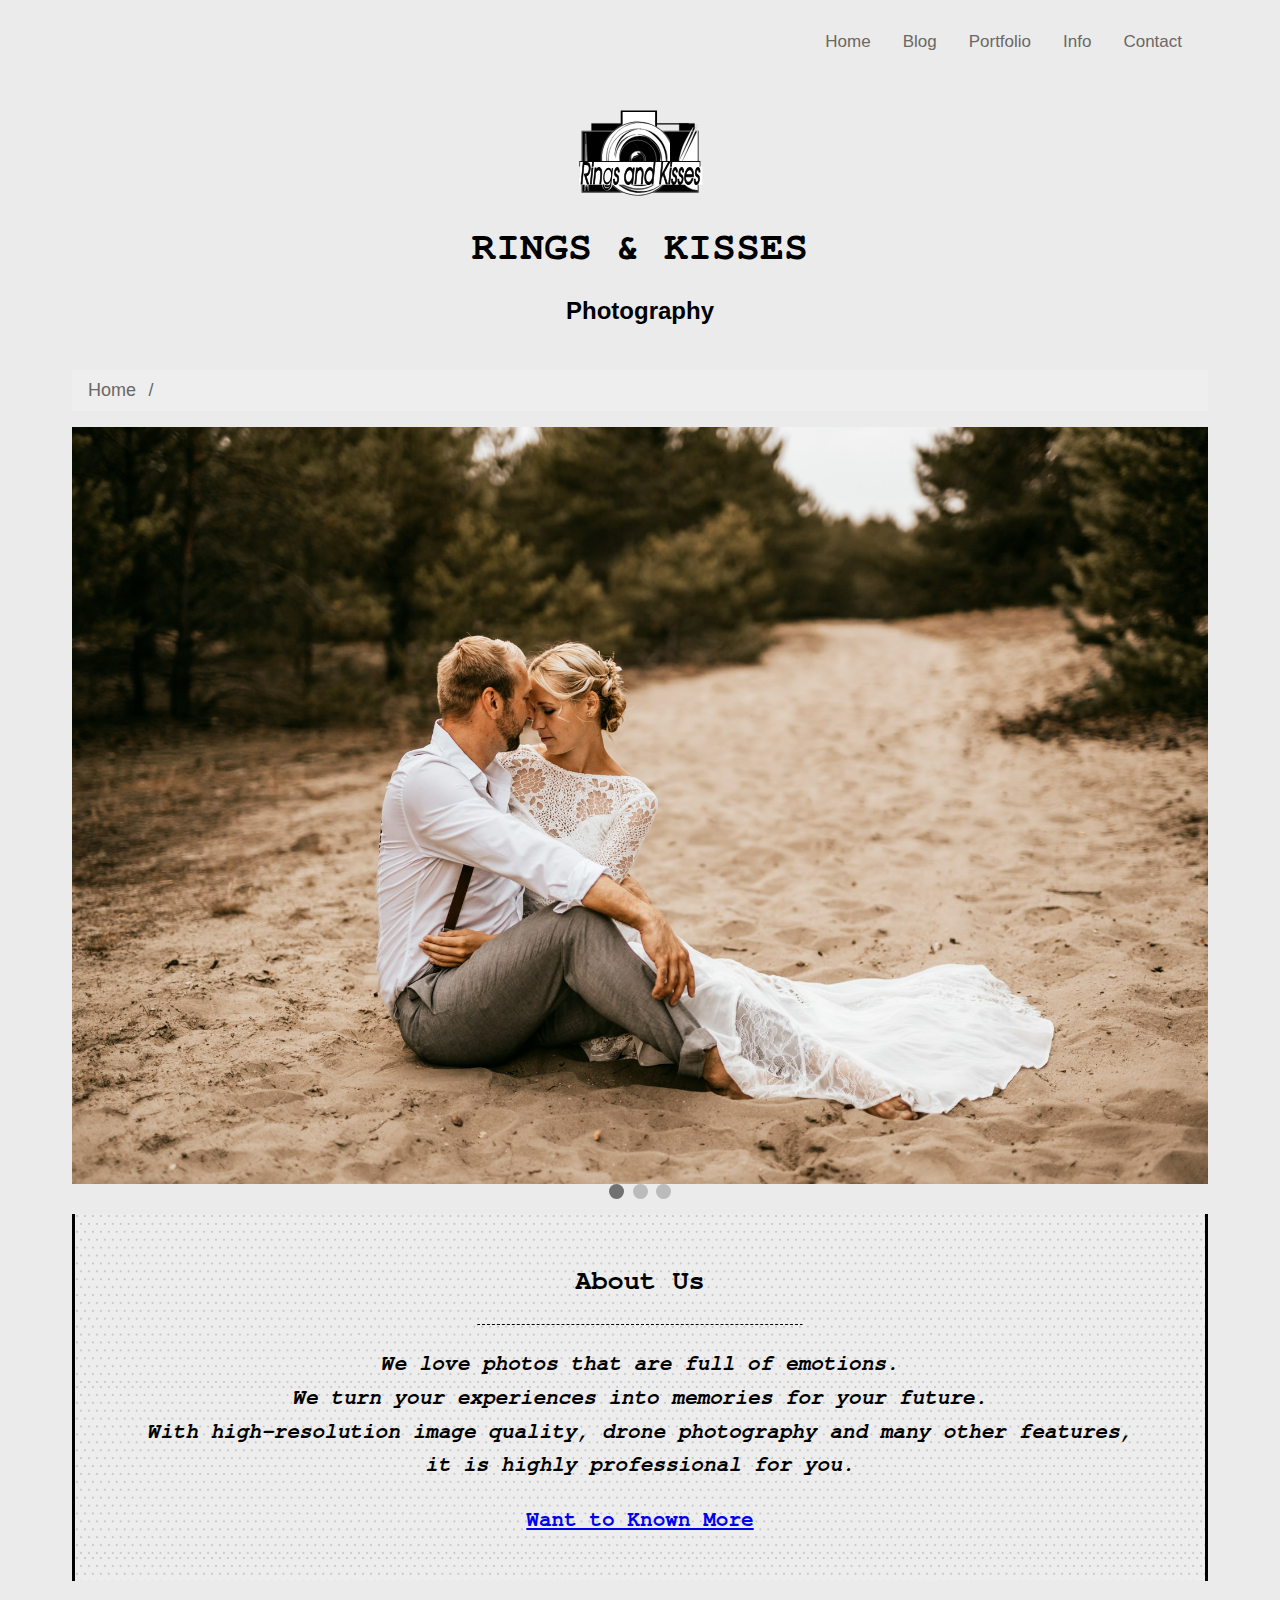
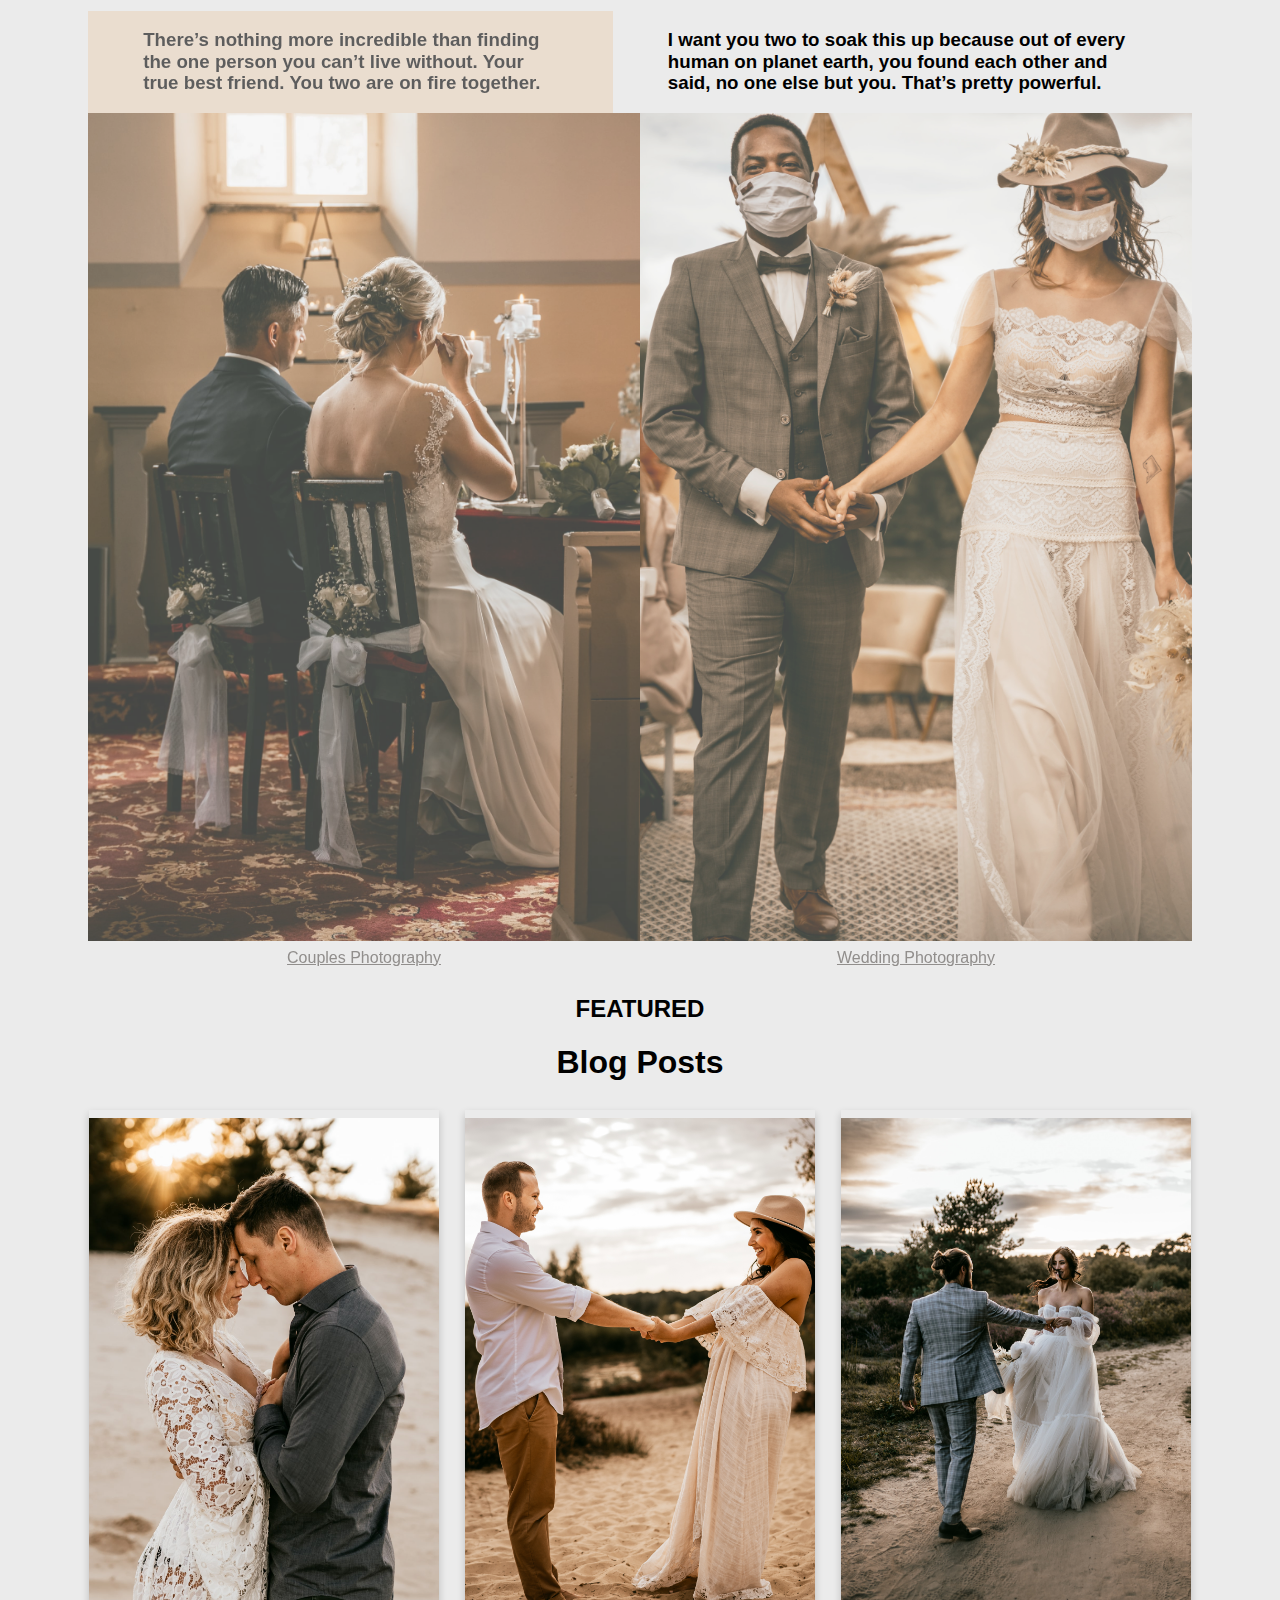
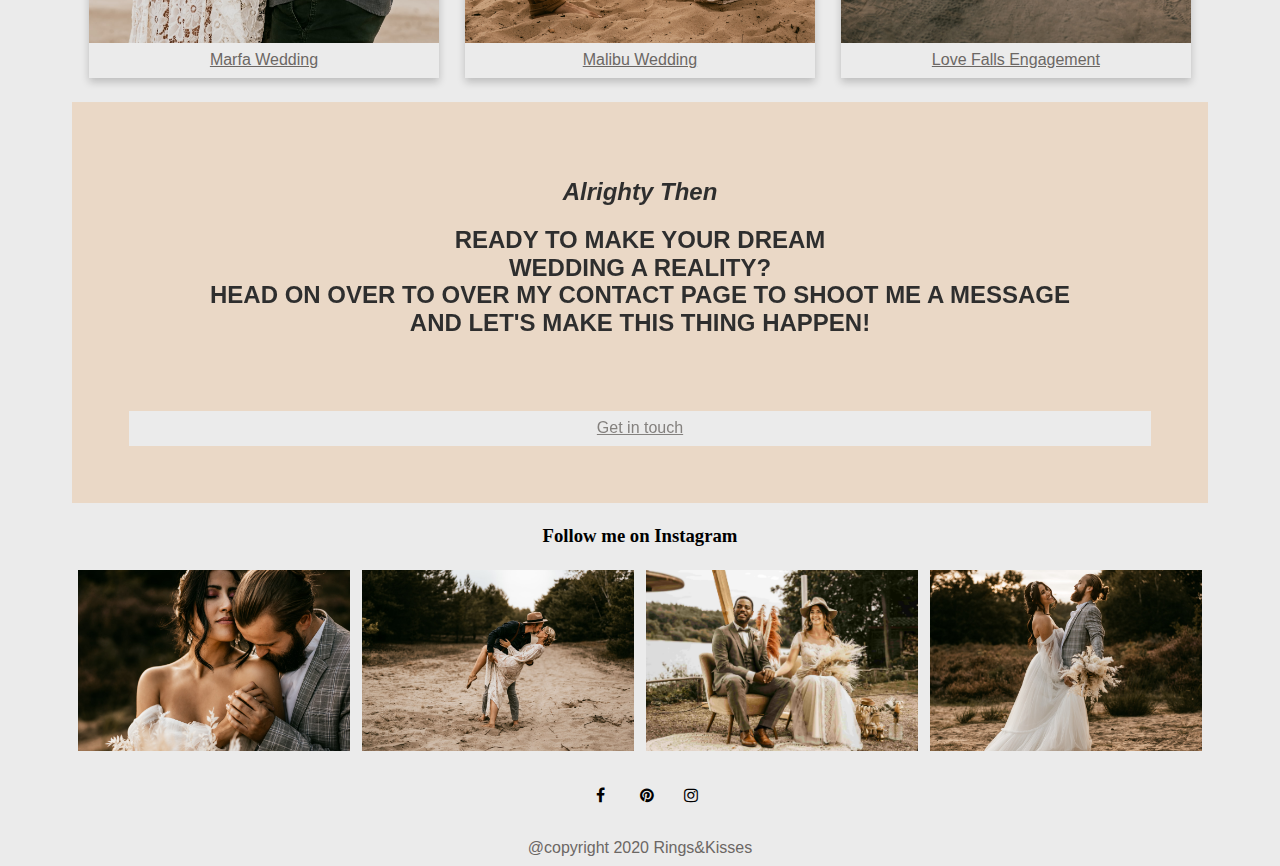
==== commit 1c80309f: "Fixed image size for when css is off" ====
--- a/docs/index.html
+++ b/docs/index.html
@@ -1,7 +1,7 @@
 <!DOCTYPE html>
 <html xmlns="http://www.w3.org/1999/xhtml" xmlns="http://www.w3.org/1999/html" xml:lang="en" lang="en">
 <head>
-    <title>Capturing Photography for Weddings, Couples and Special Moments | Rings&Kisses </title>
+    <title>Capturing Photography for Weddings, Couples and Special Moments | Rings & Kisses </title>
     <meta charset="UTF-8">
     <meta name="description" content="Rings & Kisses provide a high quality photographer service to capture weddings and special life moments.">
     <meta name="viewport" content="width=device-width, initial-scale=1">
@@ -123,7 +123,7 @@
             <div class="item-b">
                     <img src="images/post09.jpg" alt="Newly wed couple sitting on dinner table" style="width:100%" />
 					 <a class="button" href="couple.html">Couples Photography</a>
-                </div>
+            </div>
             <div class="item-c">
                     <img src="images/post06.jpg" alt="Wedding couple walking together with holding hands" style="width:100%" />
 					 <a class="button" href="wedding.html">Wedding Photography</a>
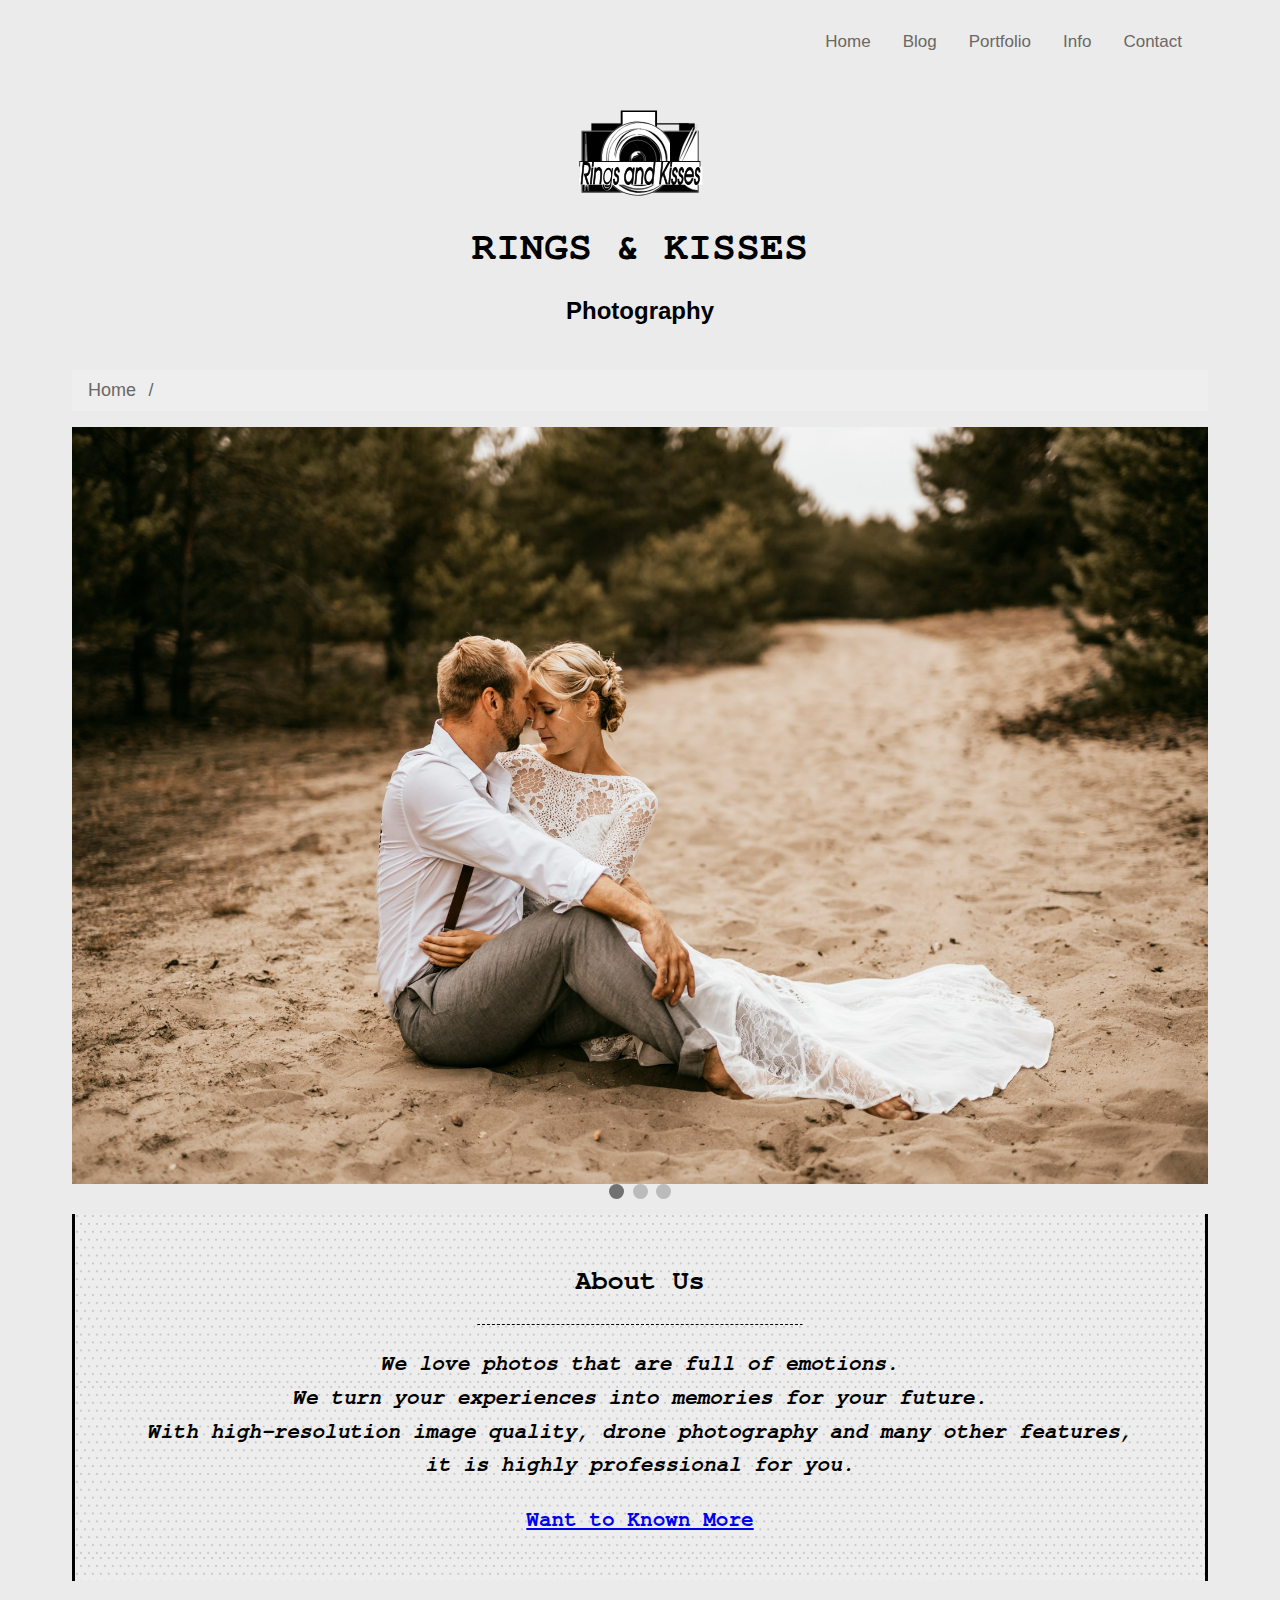
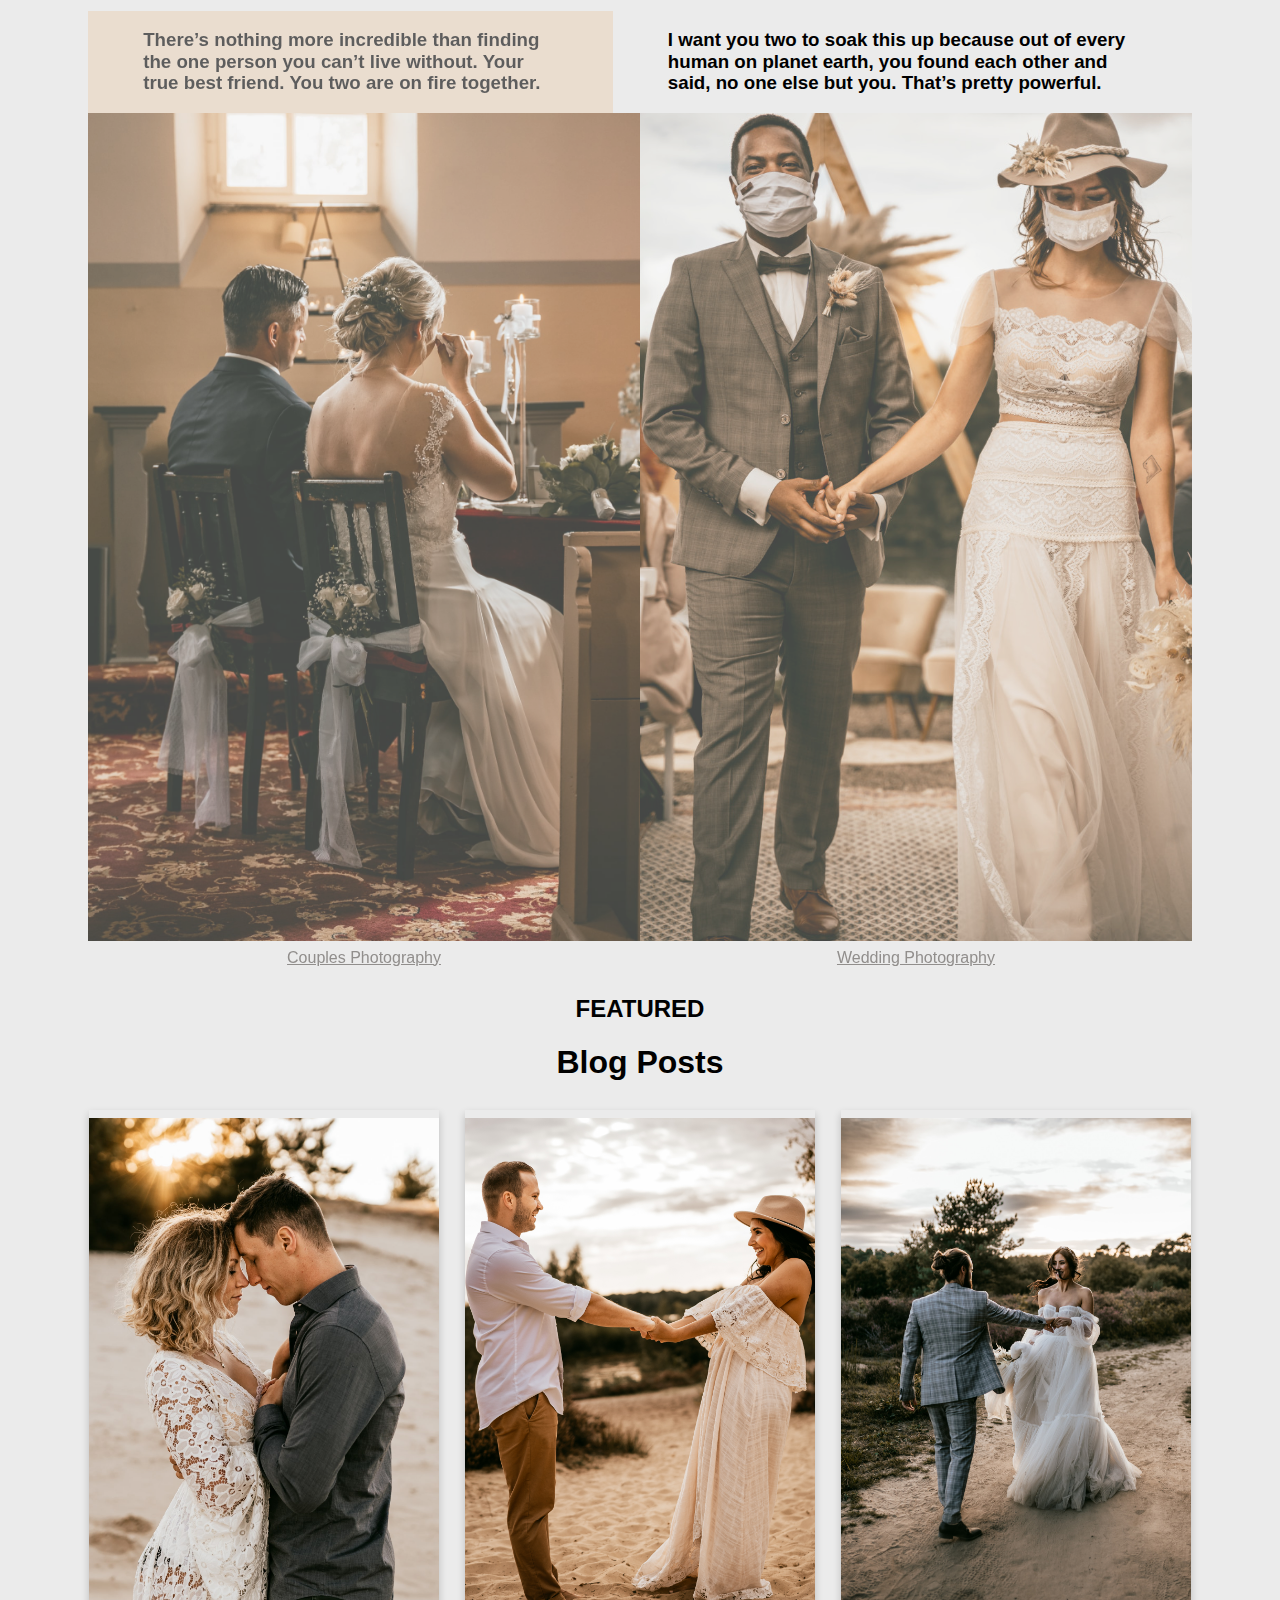
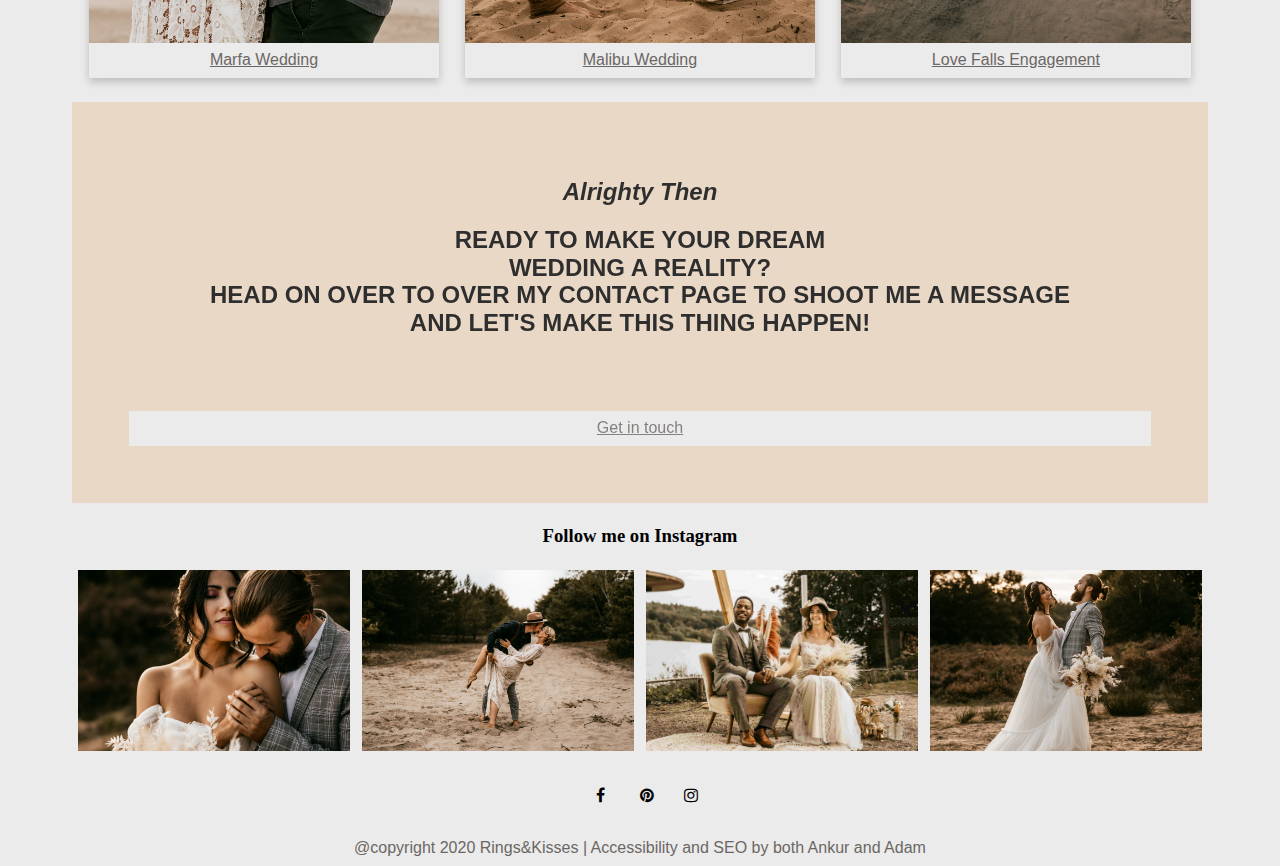
==== commit 185bc864: "Added footer with responsibilities" ====
--- a/docs/index.html
+++ b/docs/index.html
@@ -1,7 +1,7 @@
 <!DOCTYPE html>
 <html xmlns="http://www.w3.org/1999/xhtml" xmlns="http://www.w3.org/1999/html" xml:lang="en" lang="en">
 <head>
-    <title>Capturing Photography for Weddings, Couples and Special Moments | Rings & Kisses </title>
+    <title>Capturing Photography for Weddings, Couples and Special Moments | Rings&Kisses </title>
     <meta charset="UTF-8">
     <meta name="description" content="Rings & Kisses provide a high quality photographer service to capture weddings and special life moments.">
     <meta name="viewport" content="width=device-width, initial-scale=1">
@@ -18,18 +18,22 @@
     <meta name="theme-color" content="#ffffff">
     <!-- JSON-LD markup generated by Google Structured Data Markup Helper. -->
     <script type="application/ld+json">
-{
-  "@context": "https://schema.org/",
-  "@type": "WebSite",
-  "name": "Rings & Kisses",
-  "url": "http://www.ring-kiss-design.de/",
-  "potentialAction": {
-    "@type": "SearchAction",
-    "target": "https://it-craftsman.github.io/ringsandkisses/portfolio.html{search_term_string}https://it-craftsman.github.io/ringsandkisses/about.html",
-    "query-input": "required name=search_term_string"
-  }
-}
-</script>
+        {
+            "@context" : "http://schema.org",
+            "@type" : "LocalBusiness",
+            "name" : "RINGS & KISSES",
+            "image" : "https://it-craftsman.github.io/ringsandkisses/images/logo.svg",
+            "telephone" : [ "+49 2394 96023", "0152 353 63 76" ],
+            "email" : "muster@musteremail.de",
+            "address" : {
+                "@type" : "PostalAddress",
+                "streetAddress" : "Musterstrasse 14 Old Market",
+                "addressLocality" : "Cottbus",
+                "postalCode" : "03046"
+            },
+            "url" : "http://www.ring-kiss-design.de/"
+        }
+    </script>
 </head>
 <body>
 <header>
@@ -123,7 +127,7 @@
             <div class="item-b">
                     <img src="images/post09.jpg" alt="Newly wed couple sitting on dinner table" style="width:100%" />
 					 <a class="button" href="couple.html">Couples Photography</a>
-            </div>
+                </div>
             <div class="item-c">
                     <img src="images/post06.jpg" alt="Wedding couple walking together with holding hands" style="width:100%" />
 					 <a class="button" href="wedding.html">Wedding Photography</a>
@@ -205,7 +209,7 @@
             <a class="fa fa-instagram"></a>
         </p>
 		<div class="copyright">
- <a href="privacy.html">@copyright 2020 Rings&amp;Kisses</a>
+ <a href="privacy.html">@copyright 2020 Rings&amp;Kisses</a> | Accessibility and SEO by both Ankur and Adam
 </div>
 </footer>
 <script>
--- a/docs/style/style.css
+++ b/docs/style/style.css
@@ -70,18 +70,18 @@
 
 nav ul li:hover,
 nav ul li:focus-within {
-    background-color: lightgray;
+    background-color: #bdbcbc;
     color: black;
     cursor: pointer;
 }
 nav ul li:focus-within {
-    background-color: #717171;
-    color: white;
+    background-color: #bdbcbc;
+    color: black;
     cursor: pointer;
 }
-nav a:hover,
-nav a:focus-within {
-    color: inherit;
+nav ul li a:hover,
+nav ul li a:focus-within {
+    color: black;
     cursor: pointer;
 }
 
@@ -122,7 +122,6 @@
     float: right;
     display: none;
 }
-
 @media screen and (max-width: 600px) {
     .top-nav li:not(:first-child), .dropdown  {
     display: none;
@@ -548,14 +547,10 @@
   width: 100%;
 }
 
-.button:focus-within
-{
-    background-color: #717171;
-    color:white
-}
+.button:focus-within,
 .button:hover{
-    background-color: #6b6764;
-    color:white
+    background-color: #BDBCBC;
+    color:black
 }
 
 a .button:focus,
@@ -714,17 +709,17 @@
     z-index: 1;
 }
 .pricing-box:nth-child(4n+1) {
-    background-image: linear-gradient(#ffffff, #e5b2a0) ;
+    background-image: linear-gradient(#ffffff, #eac3b0) ;
 }
 
 .pricing-box:nth-child(4n+2), .price:nth-child(4n+2){
     background-image: linear-gradient(#ffffff, #e5e3e3);
 }
 .pricing-box:nth-child(4n+3) {
-    background-image: linear-gradient(#ffffff, #fdddaf);
+    background-image: linear-gradient(#ffffff, #fadebb);
 }
 .pricing-box:nth-child(4n+4) {
-    background-image: linear-gradient(#ffffff, #f8cecd);
+    background-image: linear-gradient(#ffffff, #ffdbda);
 }
 .pricing-box h5 {
     text-transform: uppercase;
